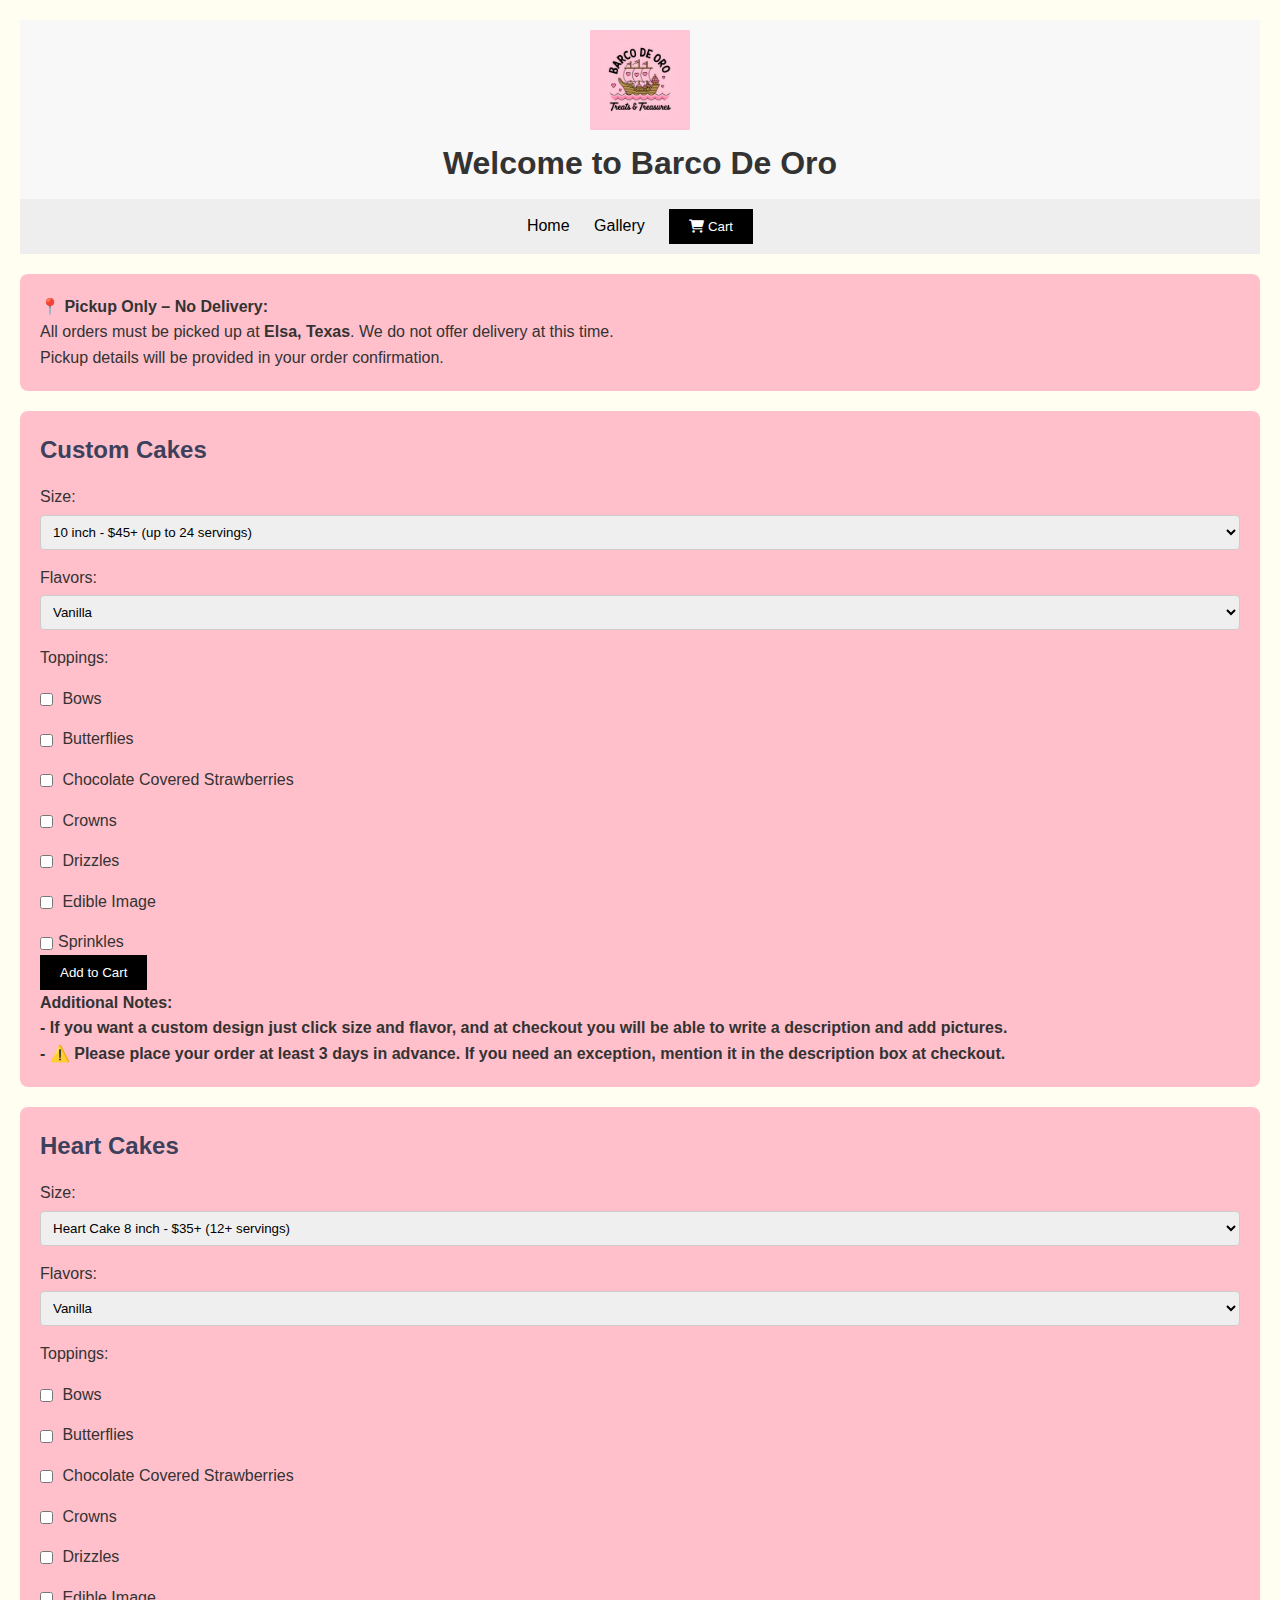
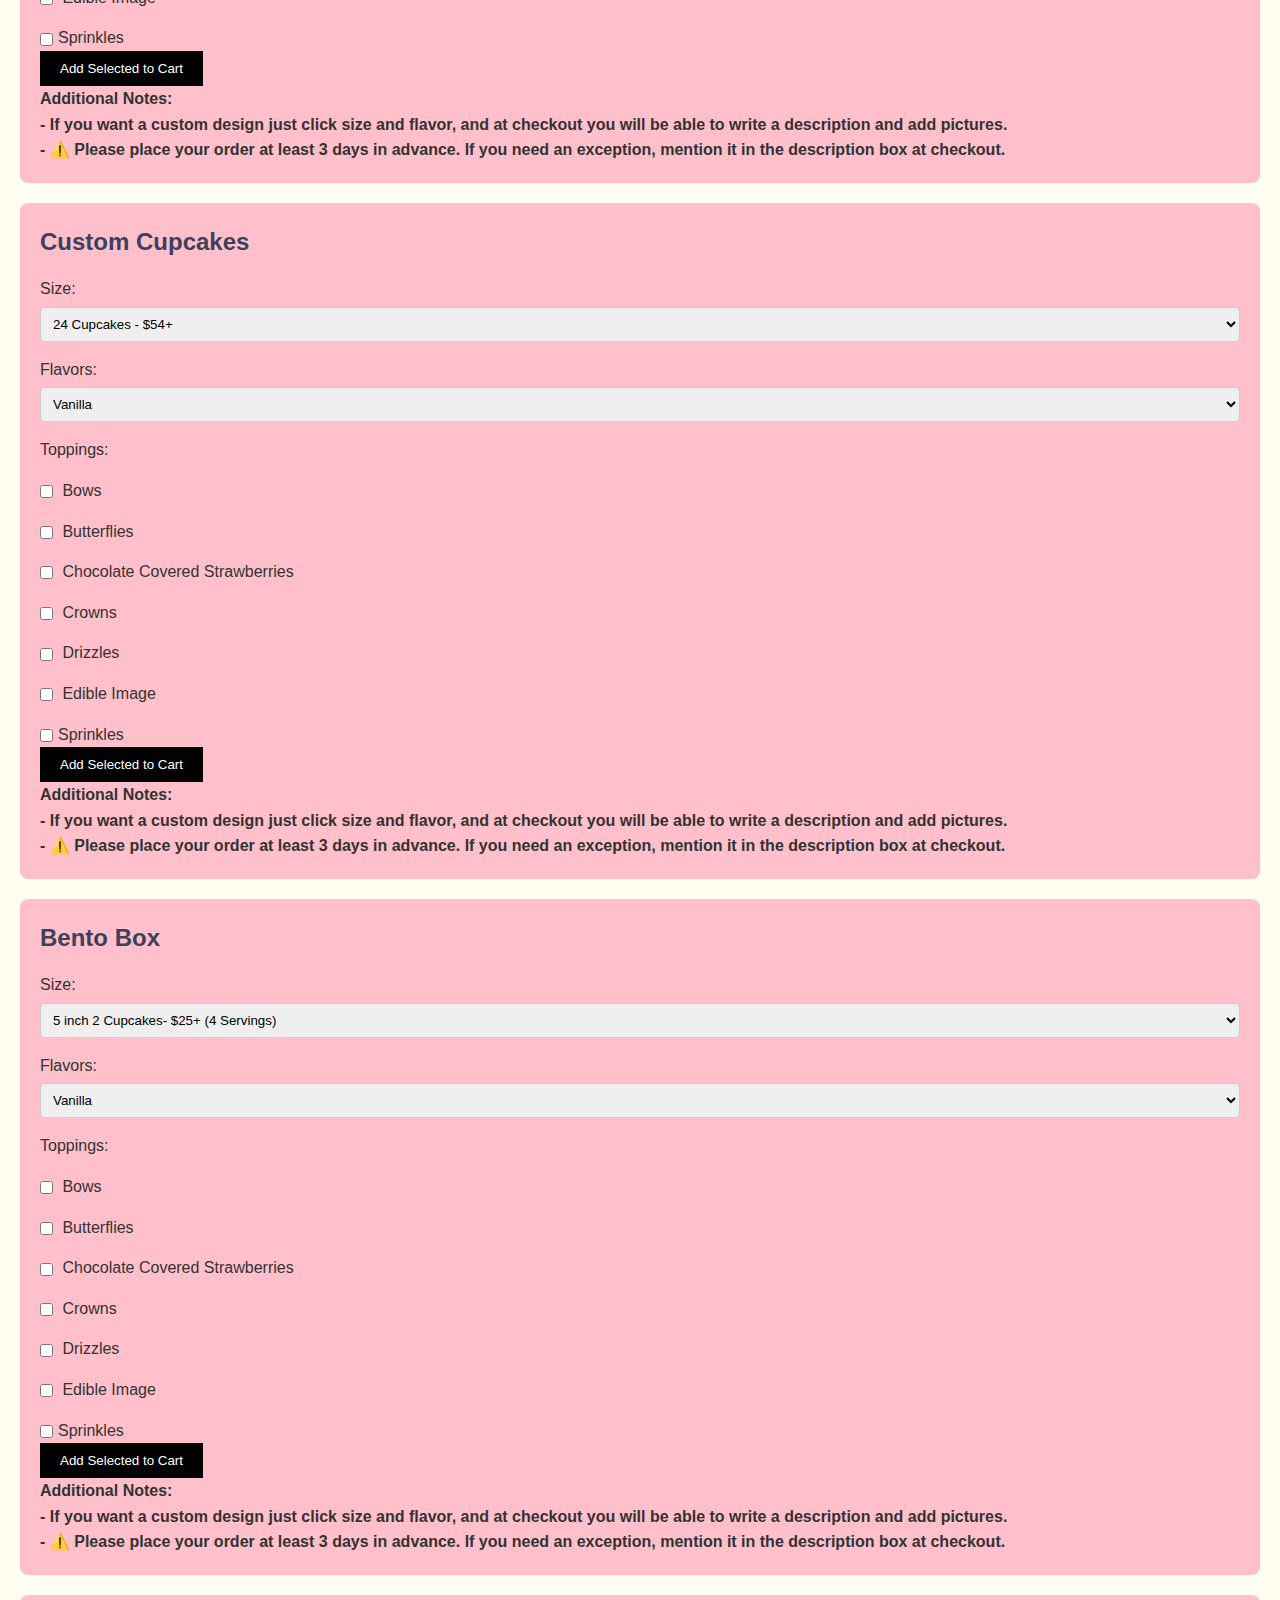
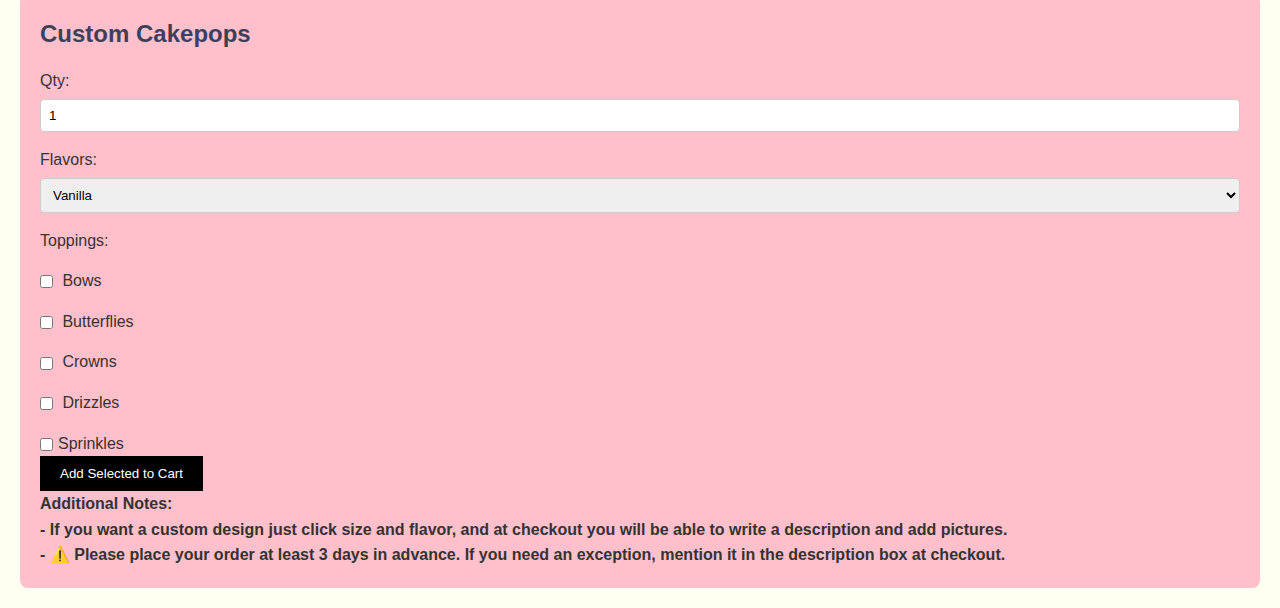
==== index.html @ 14191cd2 "Updated files with latest changes." ====
<!DOCTYPE html>
<html lang="en">
<head>
    <meta charset="UTF-8">
    <meta name="viewport" content="width=device-width, initial-scale=1.0">
    <title>Cafe Menu</title>
    <link rel="stylesheet" href="styles.css">
    <link rel="stylesheet" href="https://cdnjs.cloudflare.com/ajax/libs/font-awesome/6.0.0-beta3/css/all.min.css">
</head>
<body>
    <header>
        <img src="logo.jpg" alt="Barco De Oro" class="logo-image">
        <h1>Welcome to Barco De Oro</h1>
    </header>
    <nav>
        <ul>
            <li><a href="index.html">Home</a></li>
            <li><a href="gallery.html">Gallery</a></li>
            <li> <button id="cartButton" onclick="toggleCartDisplay()">
                <i class="fas fa-shopping-cart"></i> Cart
            </button> </li>
        </ul>
        
    </nav>

    <div id="cart" style="display: none;">
        <h2>Your Cart</h2>
        <ul id="cartItems"></ul>
        <p><span id="totalPrice">0</span></p>
        <button id="checkoutButton" onclick="location.href='checkout.html'">Checkout</button>
    </div>

    <section id="messages">
        <p><strong>📍 Pickup Only – No Delivery:</strong></p>
        <p>All orders must be picked up at <strong>Elsa, Texas</strong>. We do not offer delivery at this time.</p>
        <p>Pickup details will be provided in your order confirmation.</p>   
    </section>
    <section id="cakes" class="name">
        <h2>Custom Cakes</h2>
        <div>
            <label for="cakeSizeCakes">Size:</label>
            <select id="cakeSizeCakes" class="size-select">
                <option value="10 inch" data-price="45">10 inch - $45+ (up to 24 servings)</option>
                <option value="8 inch" data-price="35">8 inch - $35+ (up to 16 servings) </option>
                <option value="6 inch" data-price="25">6 inch - $25+ (up to 8 servings) </option>
                <option value="5 inch" data-price="20">5 inch - $20+ (up to 2 servings)</option>
            </select>
        </div>
        <div>
            <label for="cakeFlavorCakes">Flavors:</label>
            <select id="cakeFlavorCakes" class="flavor-select">
                <option value="Vanilla">Vanilla</option>
                <option value="Strawberry">Strawberry</option>
                <option value="Red Velvet">Red Velvet</option>
                <option value="Confetti">Confetti</option>
                <option value="Chocolate">Chocolate</option>
                <option value="Coconut">Coconut</option>
                <option value="Marble">Marble</option>
                <!-- More flavors -->
            </select>
        </div>
        <div>
            <label for="cakeToppingsCakes">Toppings:</label>
            <div id="cakeToppingsCakes" class="topping-select">
                <label><input type="checkbox" value="Bows"> Bows</label>
                <label><input type="checkbox" value="Butterflies"> Butterflies</label>
                <label><input type="checkbox" value="Chocolate Covered Strawberries"> Chocolate Covered Strawberries</label>
                <label><input type="checkbox" value="Crowns"> Crowns</label>
                <label><input type="checkbox" value="Drizzles"> Drizzles</label>
                <label><input type="checkbox" value="Edible Image"> Edible Image</label>
                <label><input type="checkbox" value="Sprinkles">Sprinkles</label>
                <!-- More toppings -->
            </div>
        </div>
        <button class="add-to-cart" data-section-id="cakes">Add to Cart</button>

        <p> <strong> Additional Notes: </strong></p>
        <p> <strong> - If you want a custom design just click size and flavor, and at checkout you will be able to write a description and add pictures.</strong></p>
        <p><strong>- ⚠️ Please place your order at least 3 days in advance. If you need an exception, mention it in the description box at checkout.</strong></p>



    </section>

    <section id="heartcakes" class="name">
        <h2>Heart Cakes</h2>
        <div>
            <label for="cakeSizeCakes">Size:</label>
            <select id="cakeSizeHeartCakes" class="size-select">
                <option value="Heart Cake 8 inch" data-price="35">Heart Cake 8 inch - $35+ (12+ servings) </option>
                <option value="Heart Cake 5 inch" data-price="20">Heart Cake 5 inch - $20+ (2 servings) </option>
            </select>
        </div>
        <div>
            <label for="cakeFlavorCakes">Flavors:</label>
            <select id="cakeFlavorHeartCakes" class="flavor-select">
                <option value="Vanilla">Vanilla</option>
                <option value="Strawberry">Strawberry</option>
                <option value="Red Velvet">Red Velvet</option>
                <option value="Confetti">Confetti</option>
                <option value="Chocolate">Chocolate</option>
                <option value="Coconut">Coconut</option>
                <option value="Marble">Marble</option>
                <!-- More flavors -->
            </select>
        </div>
        <div>
            <label for="cakeToppingsCakes">Toppings:</label>
            <div id="cakeToppingsHeartCakes" class="topping-select">
                <label><input type="checkbox" value="Bows"> Bows</label>
                <label><input type="checkbox" value="Butterflies"> Butterflies</label>
                <label><input type="checkbox" value="Chocolate Covered Strawberries"> Chocolate Covered Strawberries</label>
                <label><input type="checkbox" value="Crowns"> Crowns</label>
                <label><input type="checkbox" value="Drizzles"> Drizzles</label>
                <label><input type="checkbox" value="Edible Image"> Edible Image</label>
                <label><input type="checkbox" value="Sprinkles">Sprinkles</label>
                <!-- More toppings -->
            </div>
        </div>
        <button onclick="addToCartFromSection('heartcakes')">Add Selected to Cart</button>

        <p> <strong> Additional Notes: </strong></p>
        <p> <strong> - If you want a custom design just click size and flavor, and at checkout you will be able to write a description and add pictures.</strong></p>
        <p><strong>- ⚠️ Please place your order at least 3 days in advance. If you need an exception, mention it in the description box at checkout.</strong></p>

    </section>

    <section id="cupcakes" class="name">
        <h2>Custom Cupcakes</h2>
        <div>
            <label for="cakeSizeCakes">Size:</label>
            <select id="cakeSizeCupakes" class="size-select">
                <option value="24 Cupcakes" data-price="54">24 Cupcakes - $54+</option>
                <option value="12 Cupcakes" data-price="28">12 Cupcakes - $28+</option>
                <option value="6 Cupcakes" data-price="15">6 Cupcakes - $15+</option>
            </select>
        </div>
        <div>
            <label for="cakeFlavorCakes">Flavors:</label>
            <select id="cakeFlavorCupcakes" class="flavor-select">
                <option value="Vanilla">Vanilla</option>
                <option value="Strawberry">Strawberry</option>
                <option value="Red Velvet">Red Velvet</option>
                <option value="Confetti">Confetti</option>
                <option value="Chocolate">Chocolate</option>
                <option value="Coconut">Coconut</option>
                <option value="Marble">Marble</option>
                <!-- More flavors -->
            </select>
        </div>
        <div>
            <label for="cakeToppingsCakes">Toppings:</label>
            <div id="cakeToppingsCupcakes" class="topping-select">
                <label><input type="checkbox" value="Bows"> Bows</label>
                <label><input type="checkbox" value="Butterflies"> Butterflies</label>
                <label><input type="checkbox" value="Chocolate Covered Strawberries"> Chocolate Covered Strawberries</label>
                <label><input type="checkbox" value="Crowns"> Crowns</label>
                <label><input type="checkbox" value="Drizzles"> Drizzles</label>
                <label><input type="checkbox" value="Edible Image"> Edible Image</label>
                <label><input type="checkbox" value="Sprinkles">Sprinkles</label>
                <!-- More toppings -->
            </div>
        </div>
        <button onclick="addToCartFromSection('cupcakes')">Add Selected to Cart</button>

        <p> <strong> Additional Notes: </strong></p>
        <p> <strong> - If you want a custom design just click size and flavor, and at checkout you will be able to write a description and add pictures.</strong></p>
        <p><strong>- ⚠️ Please place your order at least 3 days in advance. If you need an exception, mention it in the description box at checkout.</strong></p>
    </section>

    <section id="bentobox" class="name">
        <h2>Bento Box</h2>
        <div>
            <label for="cakeSizeCakes">Size:</label>
            <select id="cakeSizeBentoBox" class="size-select">
                <option value="5 inch 2 Cupcakes" data-price="25">5 inch 2 Cupcakes- $25+ (4 Servings)</option>
            </select>
        </div>
        <div>
            <label for="cakeFlavorCakes">Flavors:</label>
            <select id="cakeFlavorBentoBox" class="flavor-select">
                <option value="Vanilla">Vanilla</option>
                <option value="Strawberry">Strawberry</option>
                <option value="Red Velvet">Red Velvet</option>
                <option value="Confetti">Confetti</option>
                <option value="Chocolate">Chocolate</option>
                <option value="Coconut">Coconut</option>
                <option value="Marble">Marble</option>
                <!-- More flavors -->
            </select>
        </div>
        <div>
            <label for="cakeToppingsCakes">Toppings:</label>
            <div id="cakeToppingsBentoBox" class="topping-select">
                <label><input type="checkbox" value="Bows"> Bows</label>
                <label><input type="checkbox" value="Butterflies"> Butterflies</label>
                <label><input type="checkbox" value="Chocolate Covered Strawberries"> Chocolate Covered Strawberries</label>
                <label><input type="checkbox" value="Crowns"> Crowns</label>
                <label><input type="checkbox" value="Drizzles"> Drizzles</label>
                <label><input type="checkbox" value="Edible Image"> Edible Image</label>
                <label><input type="checkbox" value="Sprinkles">Sprinkles</label>
                <!-- More toppings -->
            </div>
        </div>
        <button onclick="addToCartFromSection('bentobox')">Add Selected to Cart</button>

        <p> <strong> Additional Notes: </strong></p>
        <p> <strong> - If you want a custom design just click size and flavor, and at checkout you will be able to write a description and add pictures.</strong></p>
        <p><strong>- ⚠️ Please place your order at least 3 days in advance. If you need an exception, mention it in the description box at checkout.</strong></p>
    </section>

    <section id="cakepops" class="name">
        <h2>Custom Cakepops</h2>
        <div>
            <label for="cakepop-quantity">Qty:</label>
            <input type="number" id="cakepop-quantity" min="1" value="1">
            </select>
        </div>
        <div>
            <label for="cakeFlavorCakes">Flavors:</label>
            <select id="cakeFlavorCakepops" class="flavor-select">
                <option value="Vanilla">Vanilla</option>
                <option value="Strawberry">Strawberry</option>
                <option value="Red Velvet">Red Velvet</option>
                <option value="Confetti">Confetti</option>
                <option value="Chocolate">Chocolate</option>
                <option value="Coconut">Coconut</option>
                <option value="Marble">Marble</option>
                <!-- More flavors -->
            </select>
        </div>
        <div>
            <label for="cakeToppingsCakes">Toppings:</label>
            <div id="cakeToppingsCakepops" class="topping-select">
                <label><input type="checkbox" value="Bows"> Bows</label>
                <label><input type="checkbox" value="Butterflies"> Butterflies</label>
                <label><input type="checkbox" value="Crowns"> Crowns</label>
                <label><input type="checkbox" value="Drizzles"> Drizzles</label>
                <label><input type="checkbox" value="Sprinkles">Sprinkles</label>
                <!-- More toppings -->
            </div>
        </div>
        <button onclick="addToCartFromSection('cakepops')">Add Selected to Cart</button>

        <p> <strong> Additional Notes: </strong></p>
        <p> <strong> - If you want a custom design just click size and flavor, and at checkout you will be able to write a description and add pictures.</strong></p>
        <p><strong>- ⚠️ Please place your order at least 3 days in advance. If you need an exception, mention it in the description box at checkout.</strong></p>
    </section>

    <!-- Repeat the section structure for other categories like Cupcakes, Chocolates, etc. -->
    <!-- Ensure IDs are unique for each select and input group -->


    
    <script src="actions.js"></script>
</body>
</html>
---- styles.css ----
/* Basic reset to remove padding, margin, and set box-sizing */
* {
    margin: 0;
    padding: 0;
    box-sizing: border-box;
    font-family: 'Arial', sans-serif; /* Ensures the font is consistent */
}

.logo-image {
    height: 100px;
}

body {
    background-color: #fffef0; /* A light cream background */
    color: #333; /* Dark grey text for readability */
    line-height: 1.6;
    padding: 20px;
}

header, footer {
    background-color: #f8f8f8; /* Light grey background for header and footer */
    padding: 10px 20px;
    text-align: center;
}

nav ul {
    list-style-type: none;
    background-color: #eee; /* Slightly darker grey for navigation */
    padding: 10px 0;
    text-align: center;
}

nav ul li {
    display: inline; /* Display nav items in a row */
    margin: 0 10px;
}

nav a {
    text-decoration: none;
    color: black;
}

button {
    background-color: black; /* A deep teal background */
    color: #ffffff;
    border: none;
    padding: 10px 20px;
    cursor: pointer;
}

button:hover {
    background-color: #0a9396; /* A lighter teal for hover effect */
}

/* Styling for sections */
section {
    margin-top: 20px;
    padding: 20px;
    background-color: pink; /* A pale gold background for sections */
    border-radius: 8px; /* Rounded corners for sections */
}

h2 {
    color: #3d405b; /* Dark blue for headings */
}

/* Dropdown and Checkbox */
select, input[type="number"] {
    width: 100%; /* Full width for select boxes and number inputs */
    padding: 8px;
    margin-top: 5px; /* Space above the form element */
    border-radius: 4px;
    border: 1px solid #ccc; /* Light grey border */
}

label {
    display: block; /* Each label on a new line */
    margin-top: 15px; /* Spacing above each label */
}

input[type="checkbox"] {
    margin-right: 5px; /* Space between checkbox and its label */
}

/* Styling checkboxes to appear next to their labels */
label > input[type="checkbox"] {
    vertical-align: middle;
}

/* Cart */
#cart {
    position: fixed;      /* Fixed positioning to stay in place on the screen */
    top: 0;               /* Align to the top */
    right: 0;             /* Align to the right */
    width: 300px;         /* Set a fixed width */
    height: 100vh;        /* Full viewport height */
    background-color: white;
    border-left: 1px solid #ccc;  /* A light border on the left */
    box-shadow: -2px 0 5px rgba(0,0,0,0.1);  /* Shadow to the left */
    z-index: 1000;        /* Ensure it's on top of other content */
    display: none;        /* Initially hidden */
    overflow-y: auto;     /* Enable scrolling */
    padding: 20px;
}

button.delete-button {
    background: none;
    border: none;
    color: red; /* Makes the icon red */
    cursor: pointer; /* Changes the cursor to a pointer to indicate it's clickable */
}

button.delete-button:hover {
    color: darkred; /* Darkens the icon on hover for better user interaction feedback */
}

/* ✅ Ensure Upload Form is Visible Initially */
#uploadForm {
    display: block; /* Ensures form is visible */
    margin-top: 20px;
    padding: 10px;
    background-color: #f9f9f9;
    border-radius: 5px;
    box-shadow: 0px 4px 8px rgba(0, 0, 0, 0.1);
}

/* ✅ Hide Upload Form After Order is Placed */
#uploadForm.hidden {
    display: none !important; /* This class will be added via JavaScript */
}


/* ✅ Style the Description Box */
textarea {
    width: 100%;
    max-width: 500px;
    height: 80px;
    padding: 10px;
    border-radius: 5px;
    border: 1px solid #ccc;
    font-size: 16px;
    resize: none; /* Prevent resizing */
}

textarea:focus {
    border-color: #555;
    outline: none;
}

/* Responsive Design */
@media (max-width: 768px) {
    nav ul li {
        display: block; /* Stack the navigation items on smaller screens */
        margin-top: 10px;
    }

    button, select, input[type="number"] {
        width: 100%; /* Full width for better mobile usability */
    }
}
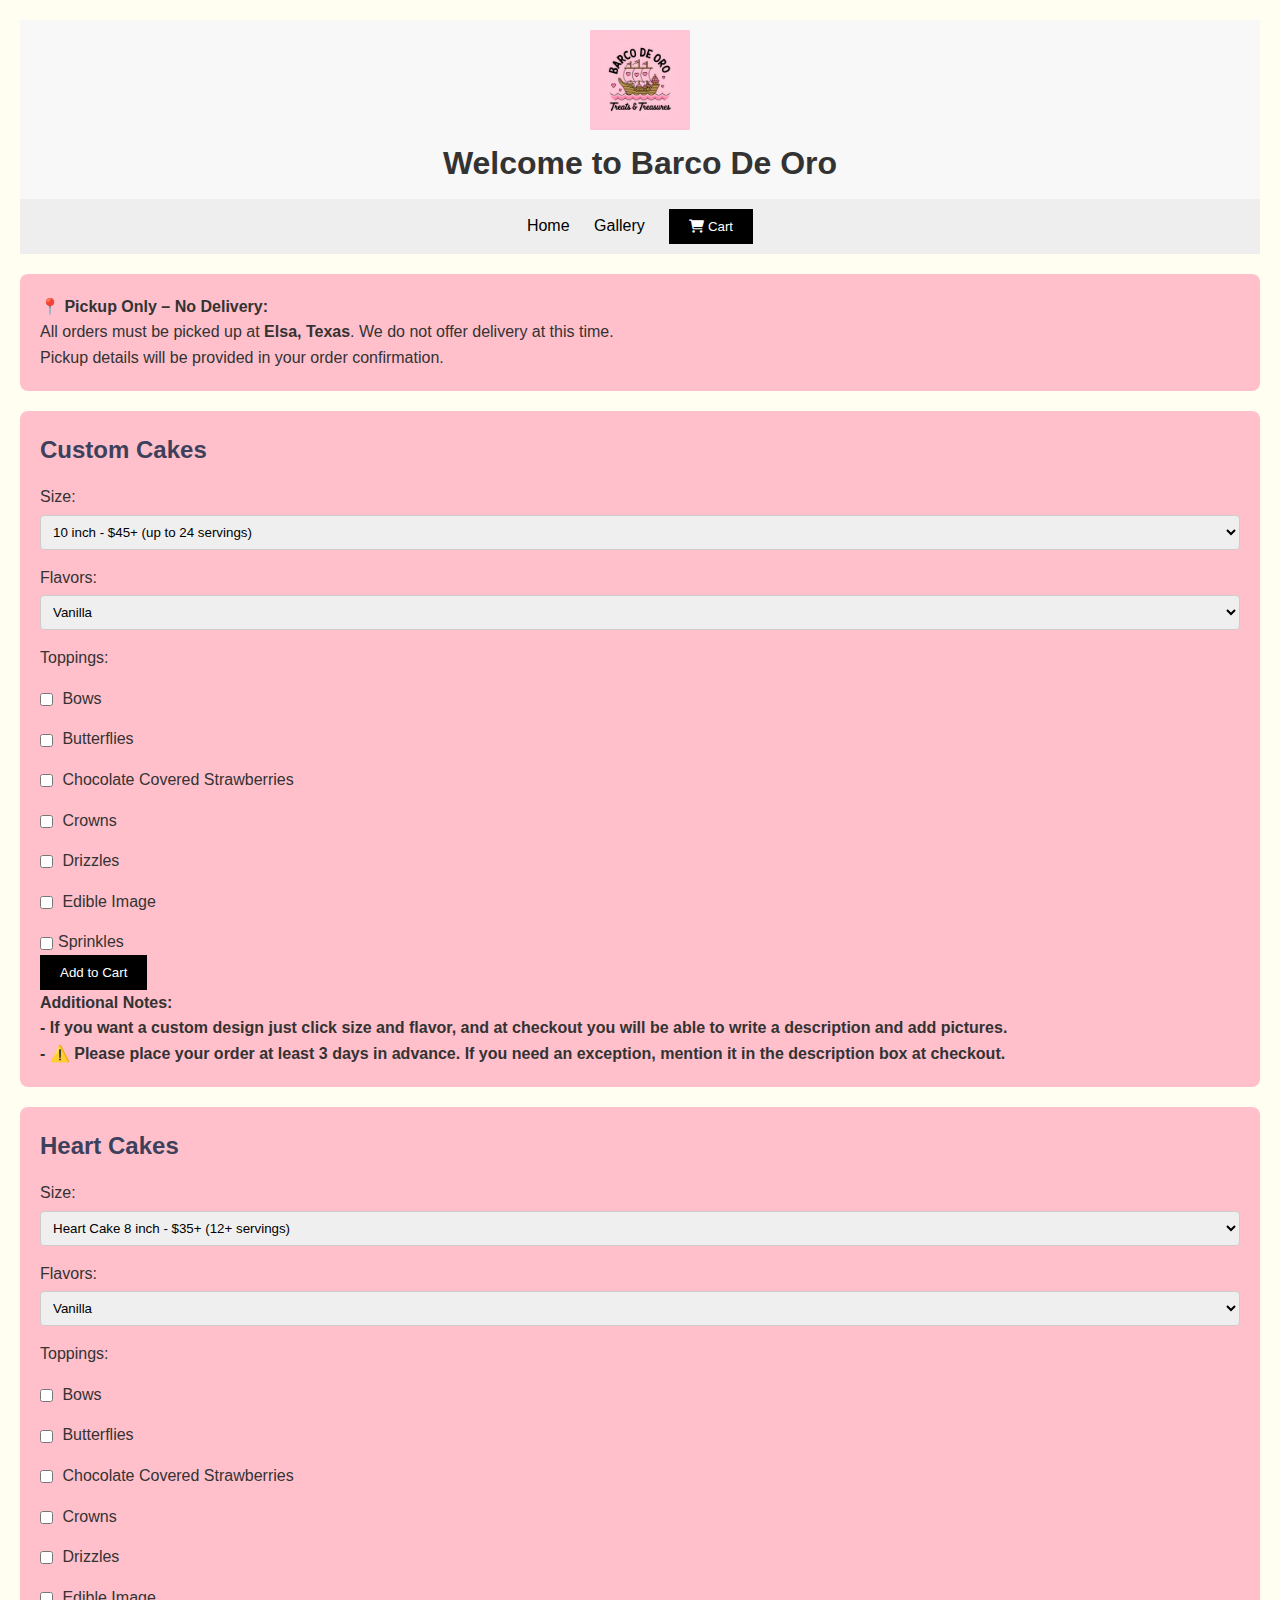
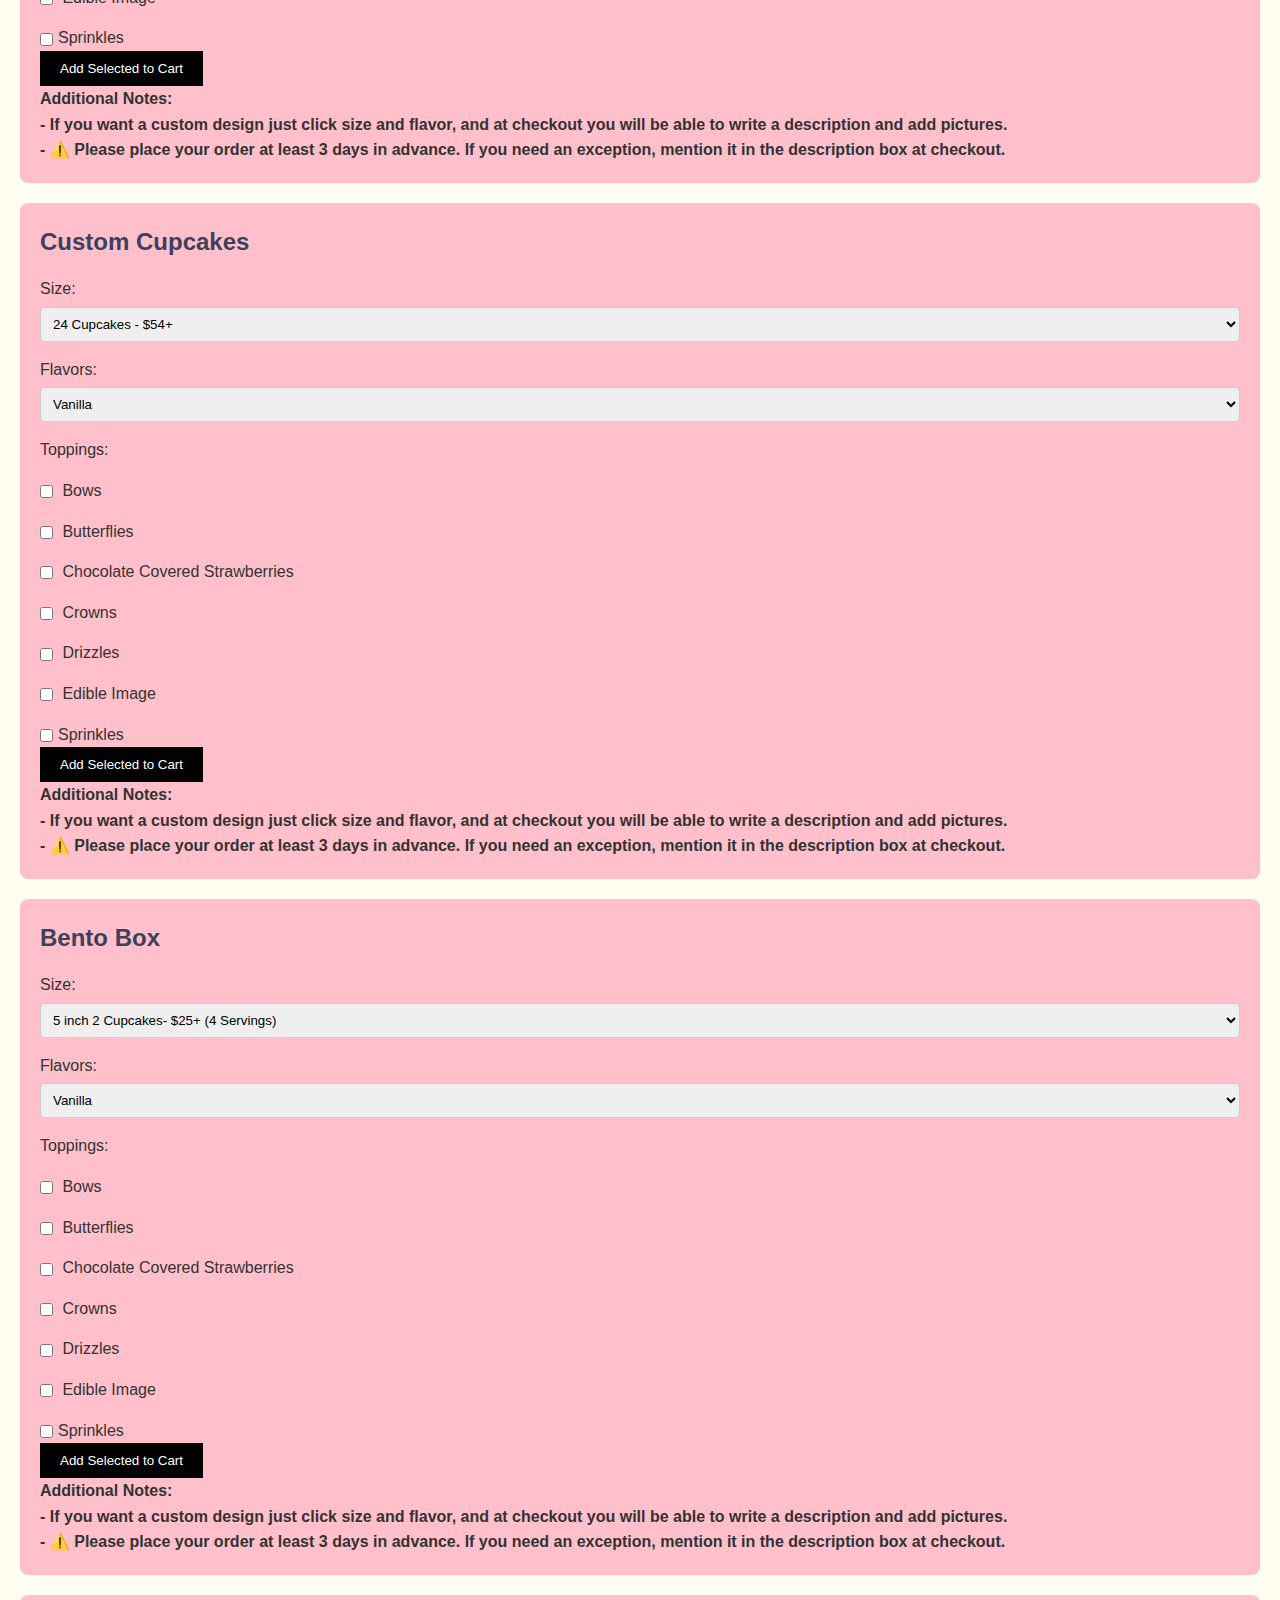
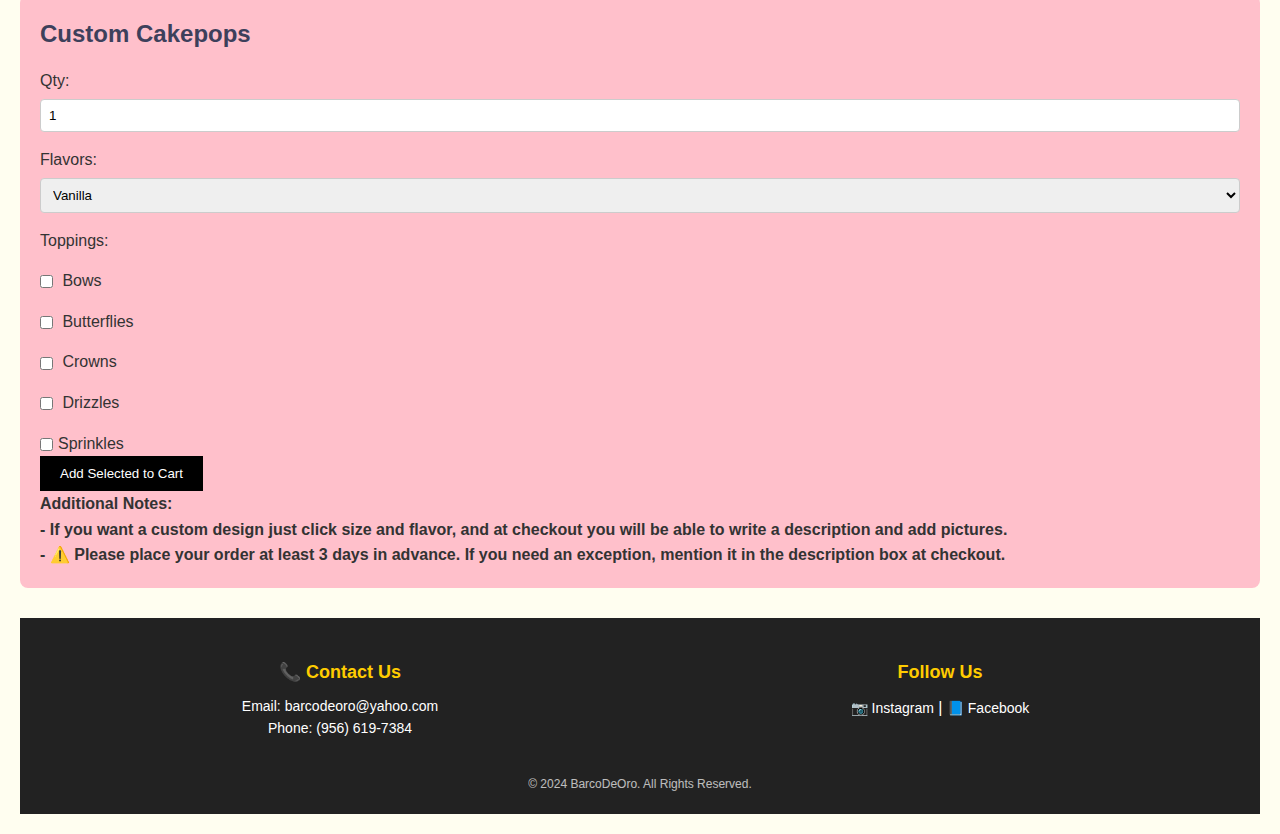
==== commit 8e486d46: "Updated files with latest changes." ====
--- a/index.html
+++ b/index.html
@@ -250,6 +250,22 @@
     <!-- Repeat the section structure for other categories like Cupcakes, Chocolates, etc. -->
     <!-- Ensure IDs are unique for each select and input group -->
 
+    <footer>
+        <div class="footer-container">
+            <div class="footer-section">
+                <h3>📞 Contact Us</h3>
+                <p>Email: <a href="barcodeoro@yahoo.com">barcodeoro@yahoo.com</a></p>
+                <p>Phone: <a href="tel:+1234567890">(956) 619-7384</a></p>
+            </div>
+            <div class="footer-section">
+                <h3>Follow Us</h3>
+                <a href="https://www.instagram.com/yourbusiness" target="_blank">📷 Instagram</a> |
+                <a href="https://www.facebook.com/yourbusiness" target="_blank">📘 Facebook</a>
+            </div>
+        </div>
+        <p class="footer-bottom">© 2024 BarcoDeOro. All Rights Reserved.</p>
+    </footer>
+    
 
     
     <script src="actions.js"></script>
--- a/styles.css
+++ b/styles.css
@@ -1,3 +1,14 @@
+/* Responsive Design */
+@media (max-width: 768px) {
+    nav ul li {
+        display: block; /* Stack the navigation items on smaller screens */
+        margin-top: 10px;
+    }
+
+    button, select, input[type="number"] {
+        width: 100%; /* Full width for better mobile usability */
+    }
+}
 /* Basic reset to remove padding, margin, and set box-sizing */
 * {
     margin: 0;
@@ -147,16 +158,50 @@
     outline: none;
 }
 
-/* Responsive Design */
-@media (max-width: 768px) {
-    nav ul li {
-        display: block; /* Stack the navigation items on smaller screens */
-        margin-top: 10px;
-    }
-
-    button, select, input[type="number"] {
-        width: 100%; /* Full width for better mobile usability */
-    }
-}
-
-
+/* Footer */
+/* Footer Styling */
+footer {
+    background-color: #222;
+    color: white;
+    text-align: center;
+    padding: 20px 10px;
+    margin-top: 30px;
+}
+
+.footer-container {
+    display: flex;
+    flex-wrap: wrap;
+    justify-content: space-around;
+    padding: 10px;
+}
+
+.footer-section {
+    margin: 10px;
+    min-width: 200px;
+}
+
+.footer-section h3 {
+    margin-bottom: 8px;
+    font-size: 18px;
+    color: #ffcc00; /* Highlight color */
+}
+
+.footer-section p,
+.footer-section a {
+    font-size: 14px;
+    color: white;
+    text-decoration: none;
+}
+
+.footer-section a:hover {
+    text-decoration: underline;
+}
+
+.footer-bottom {
+    margin-top: 15px;
+    font-size: 12px;
+    opacity: 0.7;
+}
+
+
+
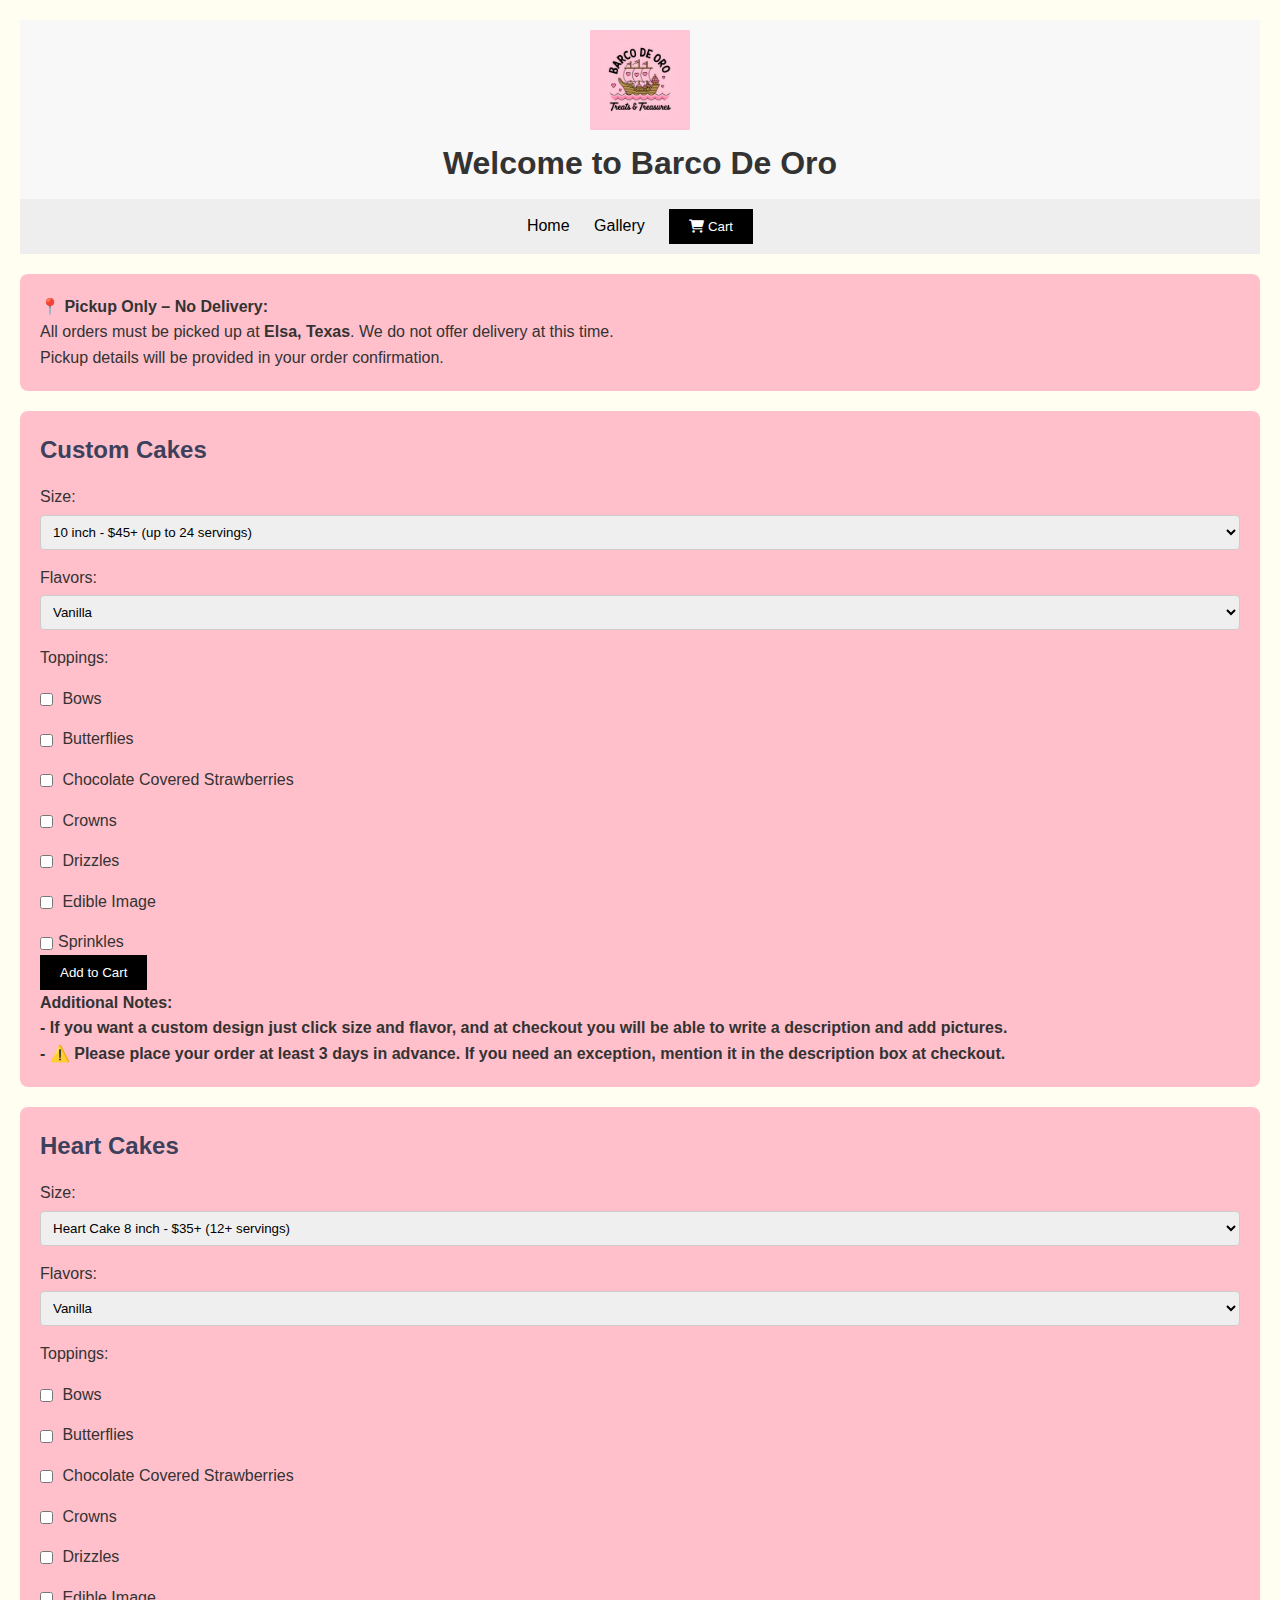
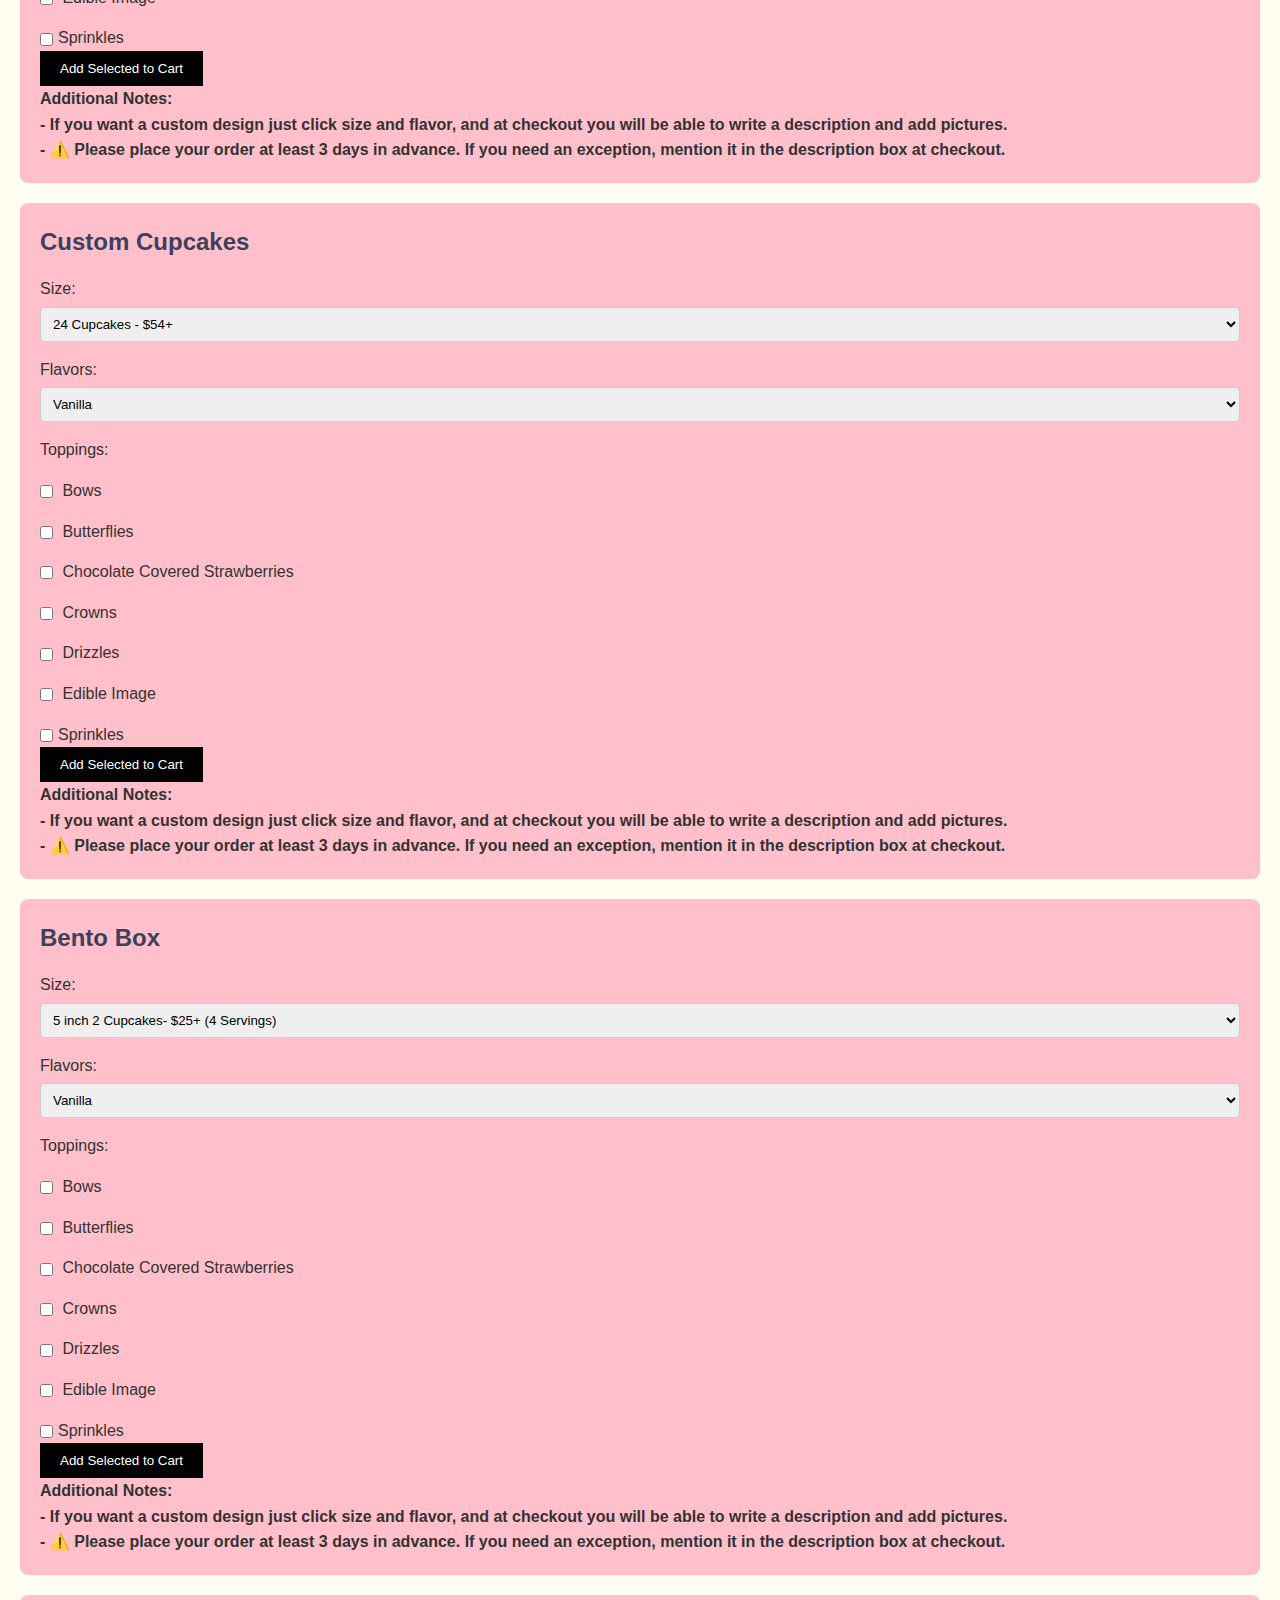
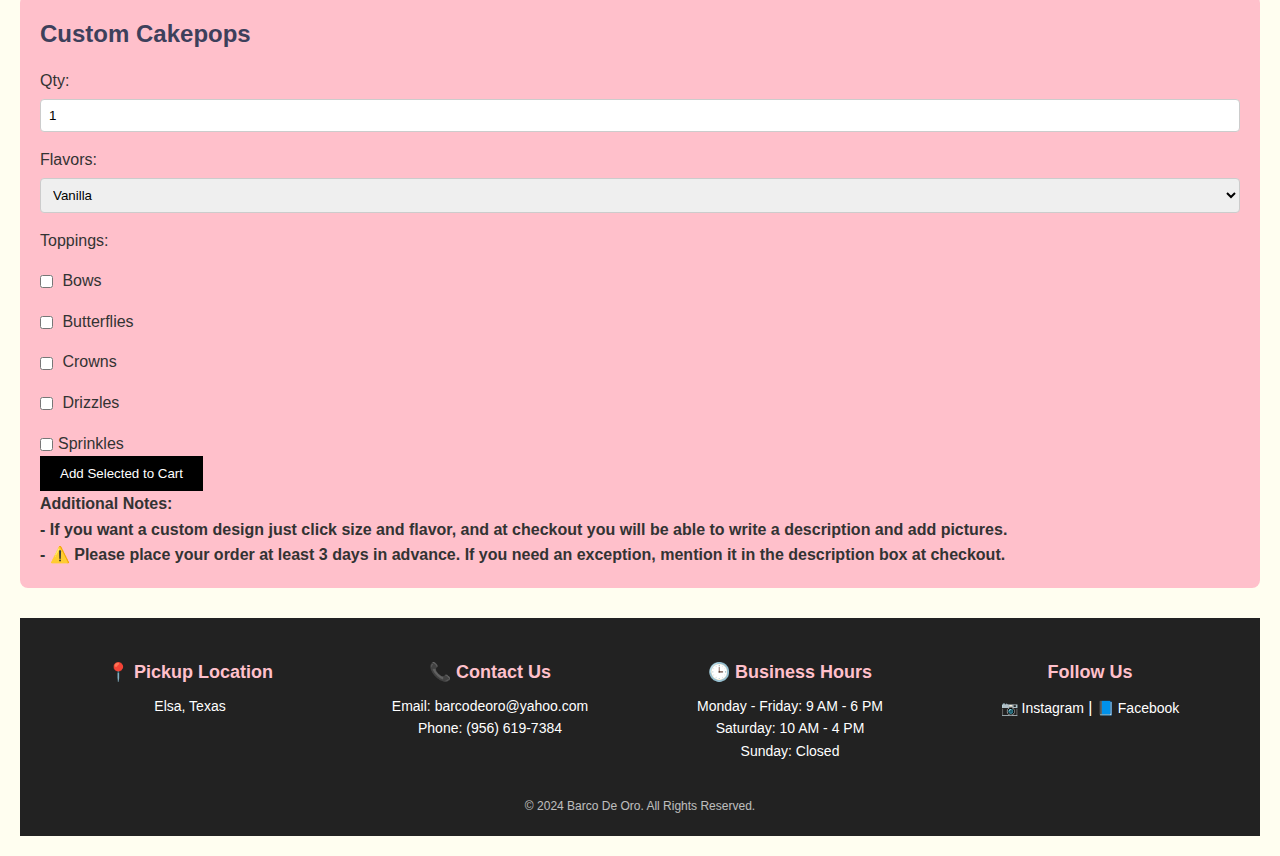
==== commit 7c76970b: "Updated files with latest changes." ====
--- a/index.html
+++ b/index.html
@@ -253,9 +253,19 @@
     <footer>
         <div class="footer-container">
             <div class="footer-section">
+                <h3>📍 Pickup Location</h3>
+                <p>Elsa, Texas</p>
+            </div>
+            <div class="footer-section">
                 <h3>📞 Contact Us</h3>
-                <p>Email: <a href="barcodeoro@yahoo.com">barcodeoro@yahoo.com</a></p>
-                <p>Phone: <a href="tel:+1234567890">(956) 619-7384</a></p>
+                <p>Email: <a href="mailto:barcodeoro@yahoo.com">barcodeoro@yahoo.com</a></p>
+                <p>Phone: <a href="tel:+19566197384">(956) 619-7384</a></p>
+            </div>
+            <div class="footer-section">
+                <h3>🕒 Business Hours</h3>
+                <p>Monday - Friday: 9 AM - 6 PM</p>
+                <p>Saturday: 10 AM - 4 PM</p>
+                <p>Sunday: Closed</p>
             </div>
             <div class="footer-section">
                 <h3>Follow Us</h3>
@@ -263,8 +273,9 @@
                 <a href="https://www.facebook.com/yourbusiness" target="_blank">📘 Facebook</a>
             </div>
         </div>
-        <p class="footer-bottom">© 2024 BarcoDeOro. All Rights Reserved.</p>
+        <p class="footer-bottom">© 2024 Barco De Oro. All Rights Reserved.</p>
     </footer>
+    
     
 
     
--- a/styles.css
+++ b/styles.css
@@ -158,7 +158,6 @@
     outline: none;
 }
 
-/* Footer */
 /* Footer Styling */
 footer {
     background-color: #222;
@@ -183,7 +182,7 @@
 .footer-section h3 {
     margin-bottom: 8px;
     font-size: 18px;
-    color: #ffcc00; /* Highlight color */
+    color: pink; /* Highlight color */
 }
 
 .footer-section p,
@@ -202,6 +201,3 @@
     font-size: 12px;
     opacity: 0.7;
 }
-
-
-
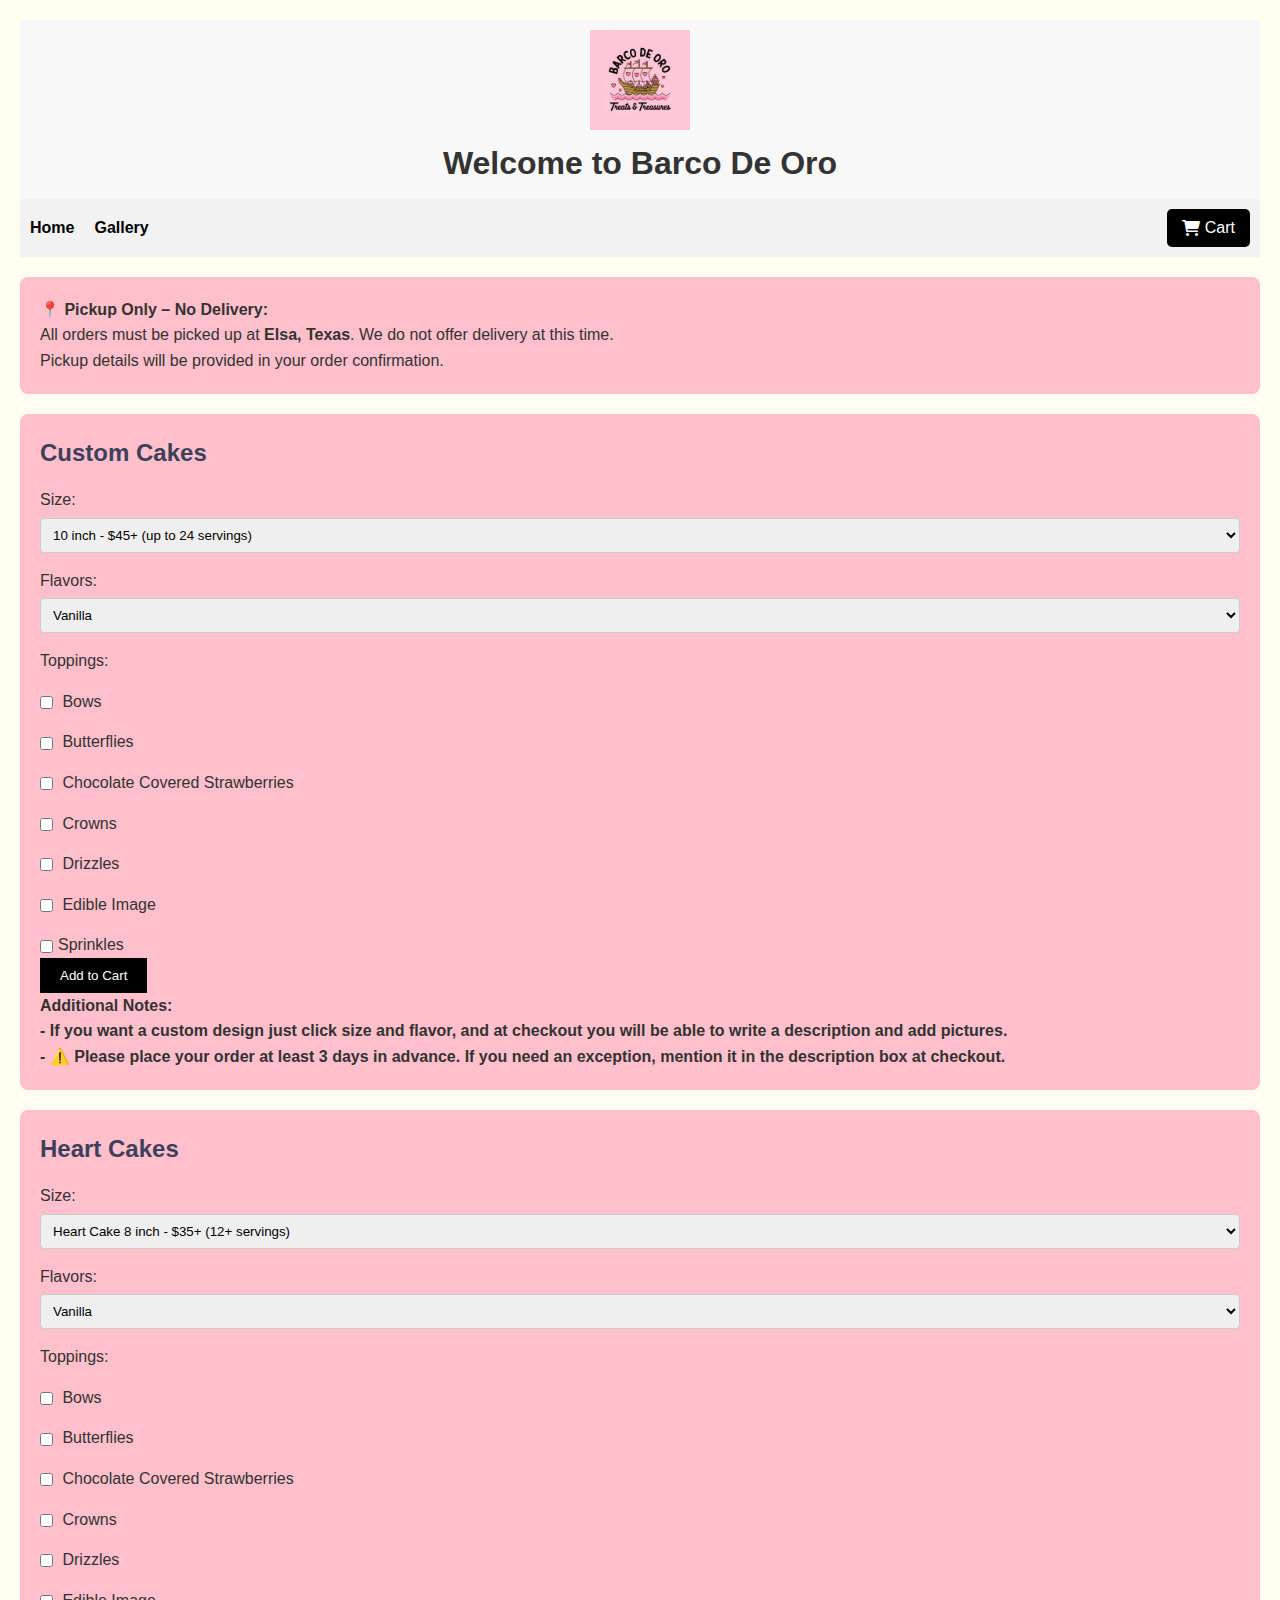
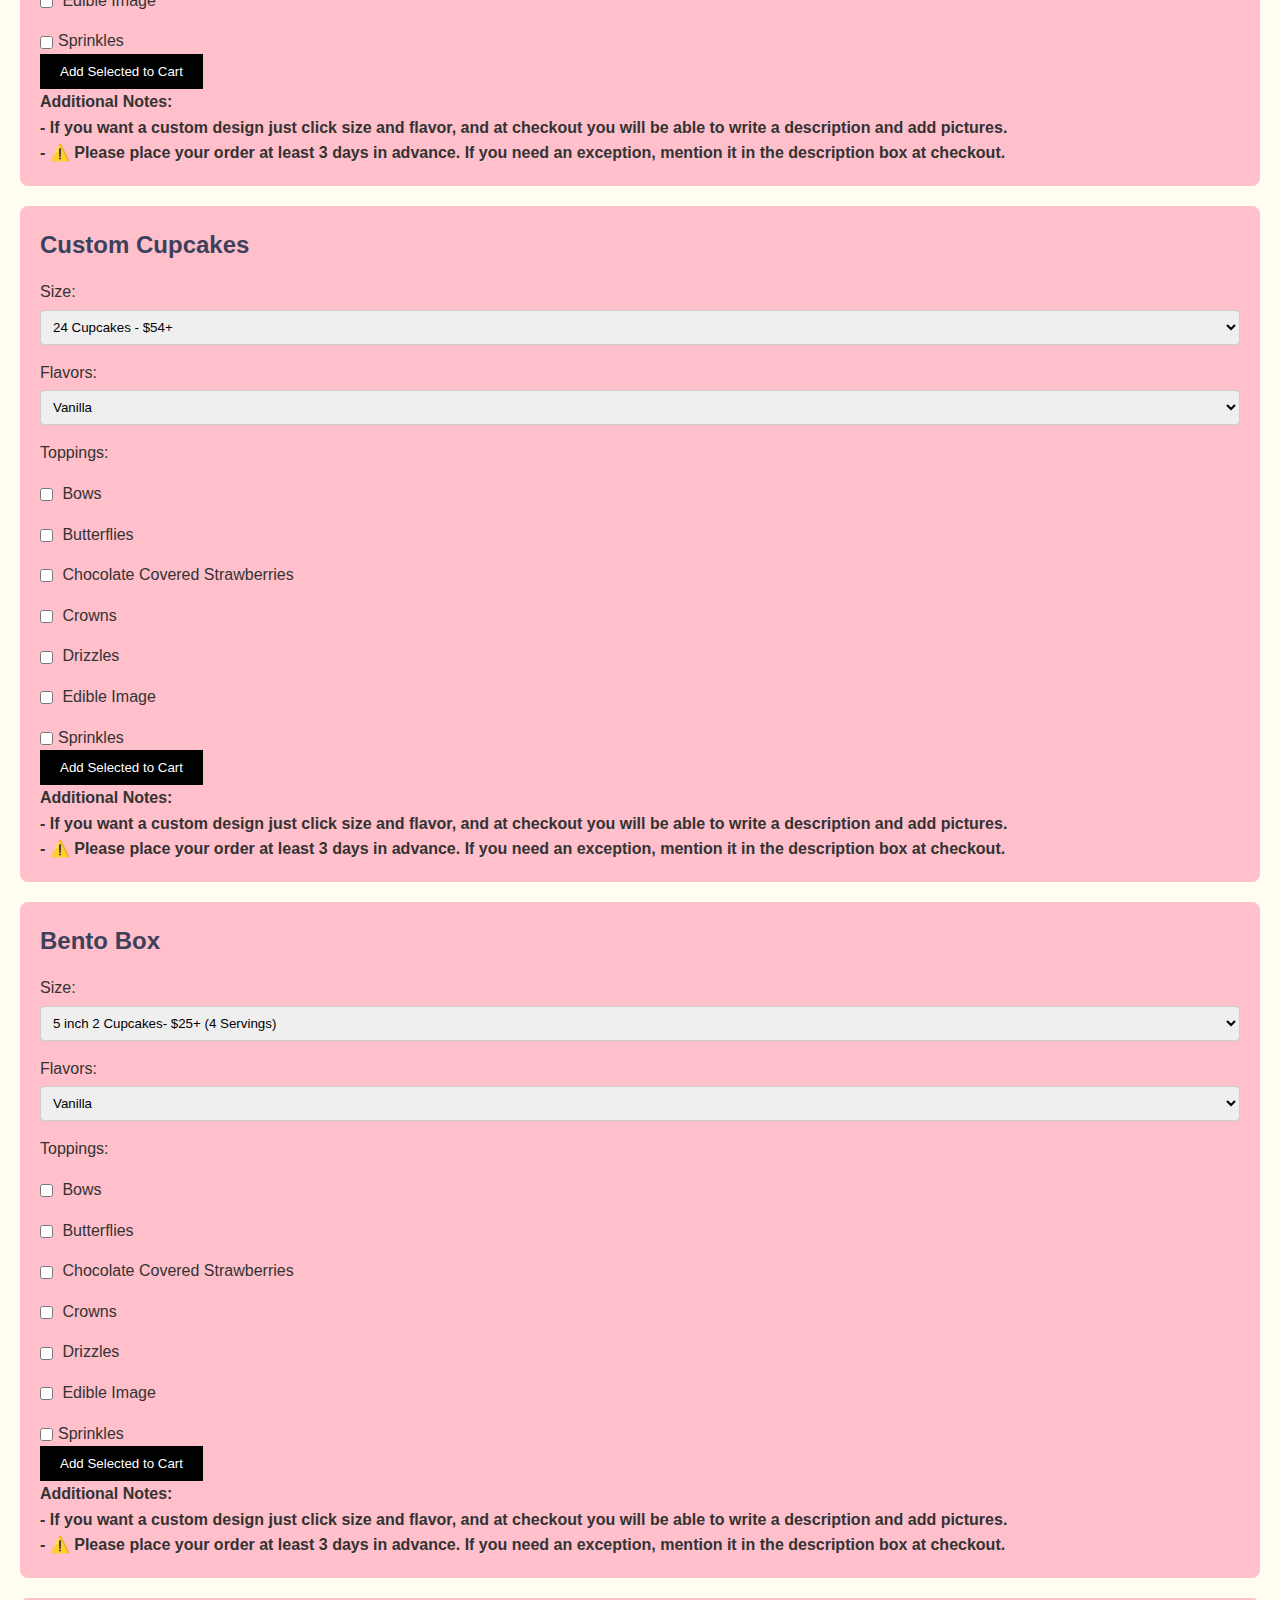
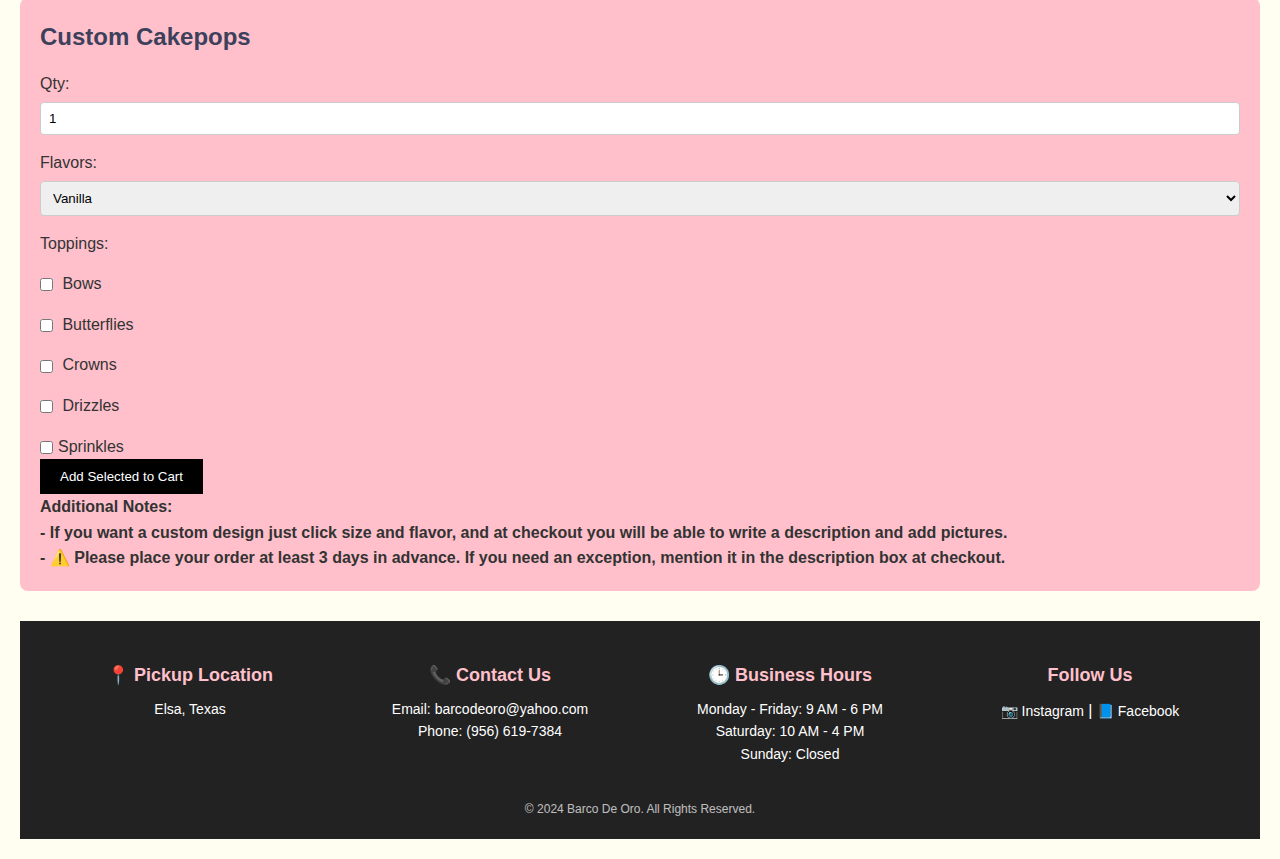
==== commit da4aeeda: "Updated files with latest changes." ====
--- a/index.html
+++ b/index.html
@@ -12,16 +12,16 @@
         <img src="logo.jpg" alt="Barco De Oro" class="logo-image">
         <h1>Welcome to Barco De Oro</h1>
     </header>
-    <nav>
-        <ul>
+    <nav class="navbar">
+        <ul class="nav-links">
             <li><a href="index.html">Home</a></li>
             <li><a href="gallery.html">Gallery</a></li>
-            <li> <button id="cartButton" onclick="toggleCartDisplay()">
-                <i class="fas fa-shopping-cart"></i> Cart
-            </button> </li>
         </ul>
-        
+        <button id="cartButton" onclick="toggleCartDisplay()">
+            <i class="fas fa-shopping-cart"></i> Cart
+        </button>
     </nav>
+    
 
     <div id="cart" style="display: none;">
         <h2>Your Cart</h2>
--- a/styles.css
+++ b/styles.css
@@ -34,22 +34,35 @@
     text-align: center;
 }
 
-nav ul {
+/* Navbar */
+.navbar {
+    display: flex;
+    justify-content: space-between; /* Distributes items evenly */
+    align-items: center;
+    background-color: #f2f2f2;
+    padding: 10px;
+    width: 100%;
+}
+
+.navbar ul {
     list-style-type: none;
-    background-color: #eee; /* Slightly darker grey for navigation */
-    padding: 10px 0;
-    text-align: center;
-}
-
-nav ul li {
-    display: inline; /* Display nav items in a row */
-    margin: 0 10px;
-}
-
-nav a {
+    display: flex;
+    gap: 20px;
+    margin: 0;
+    padding: 0;
+}
+
+.navbar li {
+    display: inline;
+}
+
+.navbar a {
     text-decoration: none;
     color: black;
-}
+    font-size: 16px;
+    font-weight: bold;
+}
+
 
 button {
     background-color: black; /* A deep teal background */
@@ -100,18 +113,39 @@
 
 /* Cart */
 #cart {
-    position: fixed;      /* Fixed positioning to stay in place on the screen */
-    top: 0;               /* Align to the top */
-    right: 0;             /* Align to the right */
-    width: 300px;         /* Set a fixed width */
-    height: 100vh;        /* Full viewport height */
-    background-color: white;
-    border-left: 1px solid #ccc;  /* A light border on the left */
-    box-shadow: -2px 0 5px rgba(0,0,0,0.1);  /* Shadow to the left */
-    z-index: 1000;        /* Ensure it's on top of other content */
-    display: none;        /* Initially hidden */
-    overflow-y: auto;     /* Enable scrolling */
-    padding: 20px;
+    display: none; /* ✅ Hide cart initially */
+    position: absolute;
+    right: 20px;
+    top: 50px;
+    background: white;
+    padding: 15px;
+    border-radius: 5px;
+    box-shadow: 0 0 10px rgba(0, 0, 0, 0.2);
+    z-index: 1000;
+}
+
+
+#cartButton {
+    display: flex;
+    align-items: center;
+    justify-content: center;
+    padding: 10px 15px;
+    background-color: black;
+    color: white;
+    border: none;
+    border-radius: 5px;
+    font-size: 16px;
+    cursor: pointer;
+    transition: background-color 0.3s;
+    margin-left: auto; /* Push cart button to the right */
+}
+
+#cartButton i {
+    margin-right: 5px;
+}
+
+#cartButton:hover {
+    background-color: #444;
 }
 
 button.delete-button {
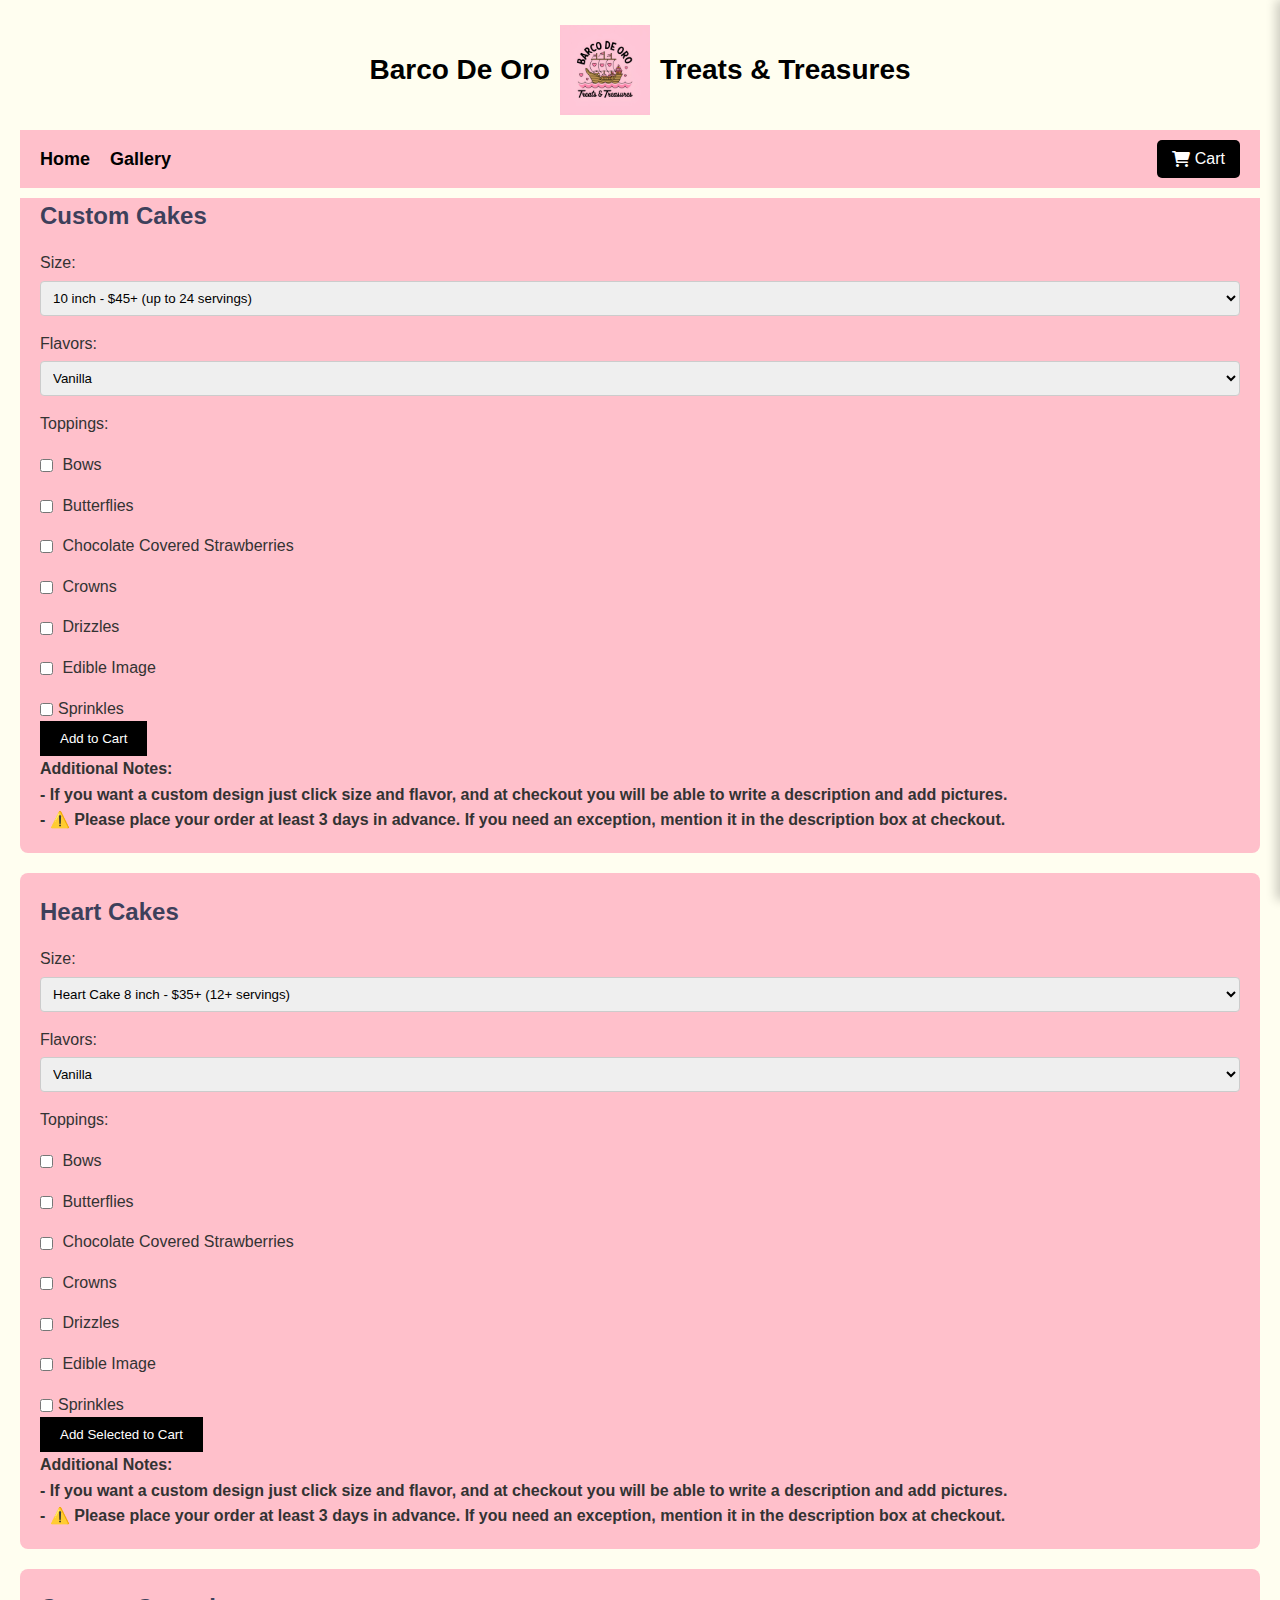
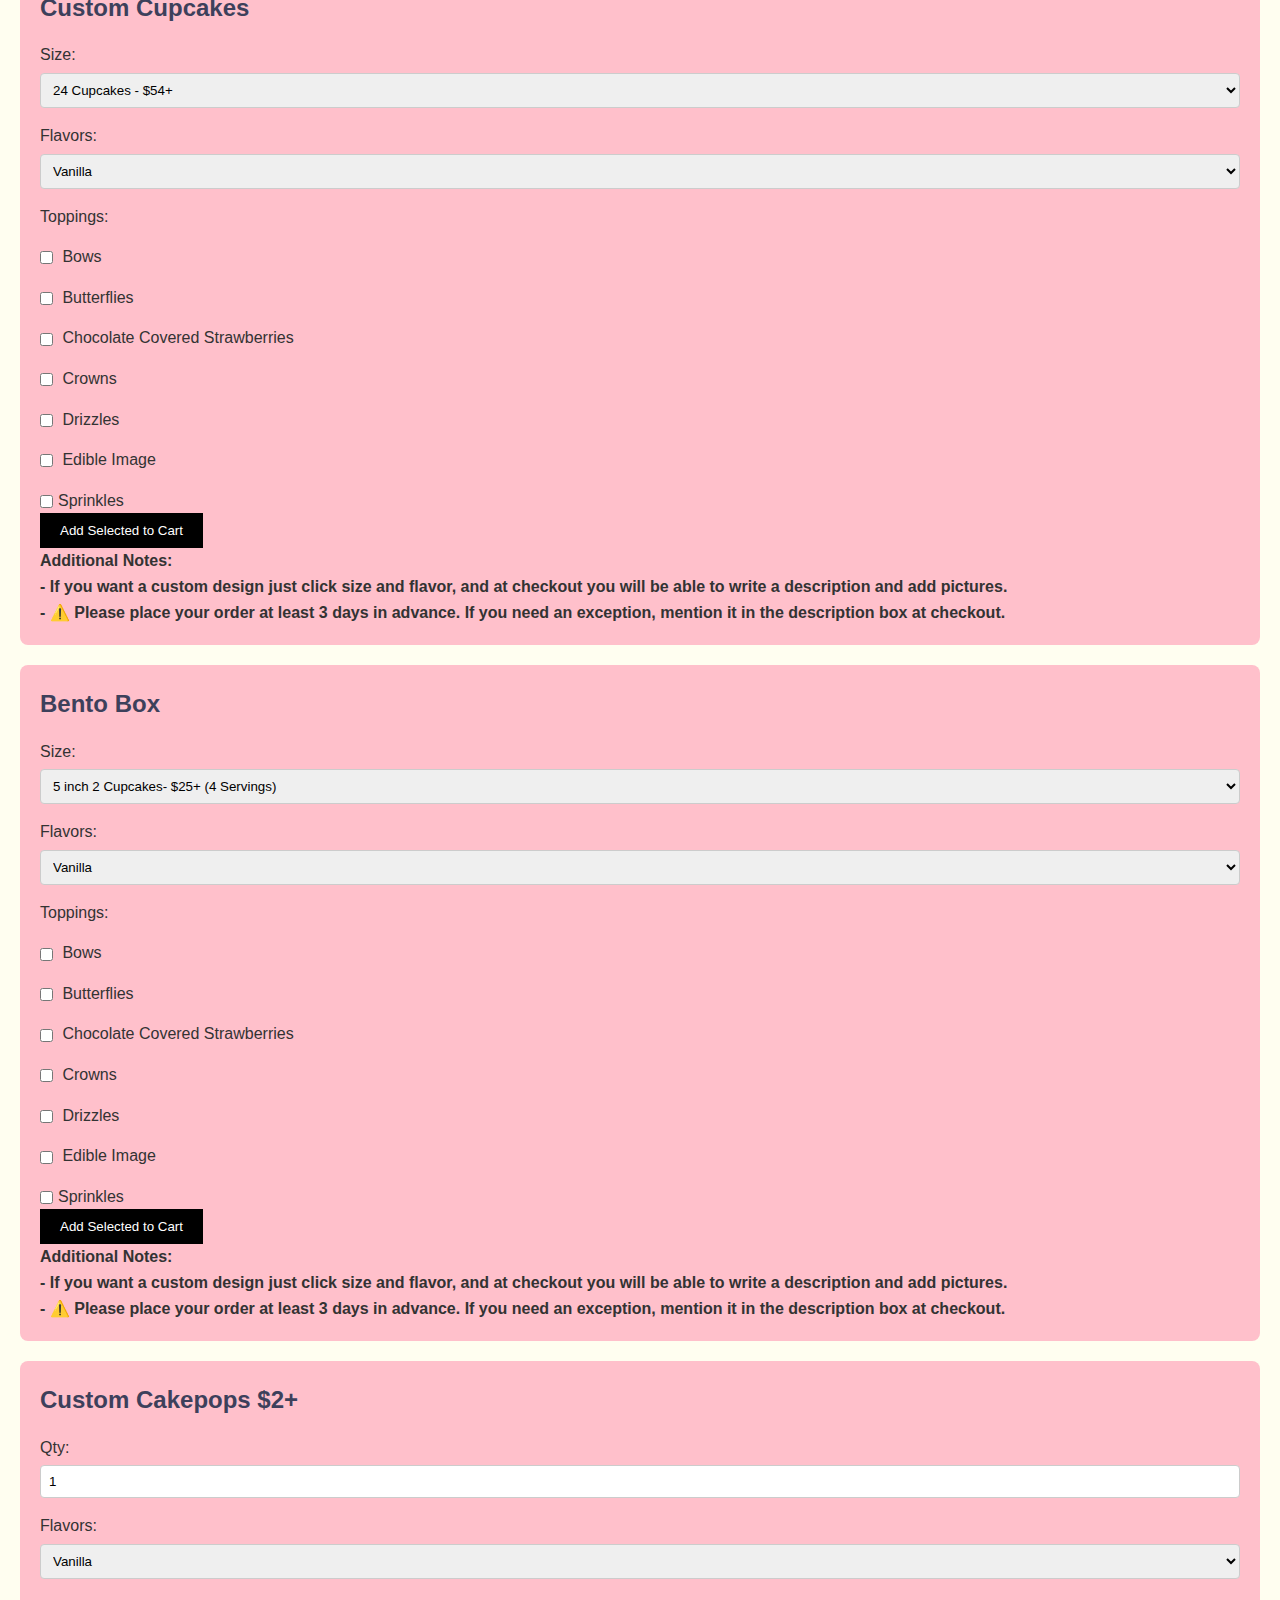
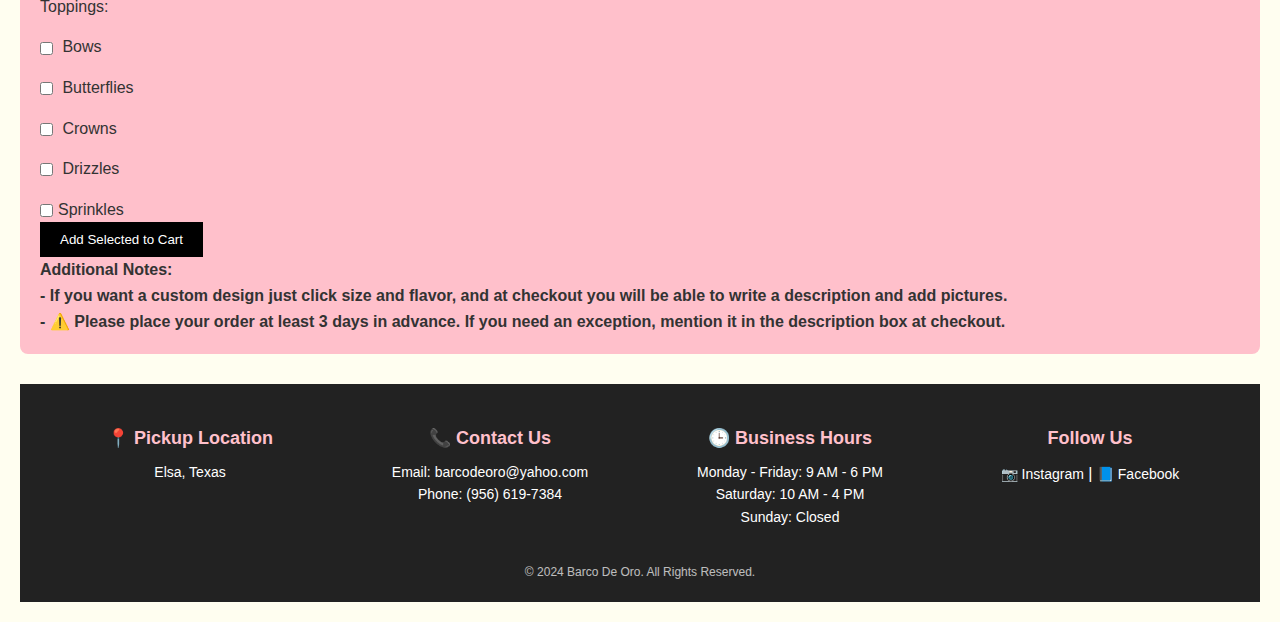
==== commit 63b5c1be: "Updated files with latest changes." ====
--- a/index.html
+++ b/index.html
@@ -3,31 +3,41 @@
 <head>
     <meta charset="UTF-8">
     <meta name="viewport" content="width=device-width, initial-scale=1.0">
-    <title>Cafe Menu</title>
+    <title>Barco De Oro Treats & Treasures</title>
     <link rel="stylesheet" href="styles.css">
     <link rel="stylesheet" href="https://cdnjs.cloudflare.com/ajax/libs/font-awesome/6.0.0-beta3/css/all.min.css">
+    <link rel="icon" type="image/x-icon" href="favicon.ico">
 </head>
 <body>
-    <header>
-        <img src="logo.jpg" alt="Barco De Oro" class="logo-image">
-        <h1>Welcome to Barco De Oro</h1>
+    <header id="header-container">
+        <div class="header-top">
+            <h1 class="header-text">Barco De Oro</h1>
+            <img src="logo.jpg" alt="Barco De Oro Logo" class="logo-image">
+            <h1 class="header-text">Treats & Treasures</h1>
+        </div>
+    
+        <nav id="navbar">
+            <ul class="nav-links">
+                <li><a href="index.html">Home</a></li>
+                <li><a href="gallery.html">Gallery</a></li>
+            </ul>
+    
+            <button id="cartButton" onclick="toggleCartDisplay()">
+                <i class="fas fa-shopping-cart"></i> Cart
+            </button>
+        </nav>
     </header>
-    <nav class="navbar">
-        <ul class="nav-links">
-            <li><a href="index.html">Home</a></li>
-            <li><a href="gallery.html">Gallery</a></li>
-        </ul>
-        <button id="cartButton" onclick="toggleCartDisplay()">
-            <i class="fas fa-shopping-cart"></i> Cart
-        </button>
-    </nav>
-    
-
-    <div id="cart" style="display: none;">
+    
+    
+    <div id="cart" class="cart-container">
+        <button id="closeCart" class="close-cart">&times;</button>  <!-- ✖ Close button -->
         <h2>Your Cart</h2>
         <ul id="cartItems"></ul>
-        <p><span id="totalPrice">0</span></p>
-        <button id="checkoutButton" onclick="location.href='checkout.html'">Checkout</button>
+        <div class="cart-footer"> 
+            <p><span id="totalPrice">Estimated Total: $0</span></p>
+            <button id="checkoutButton" onclick="location.href='checkout.html'">Checkout</button>
+        </div>
+        
     </div>
 
     <section id="messages">
@@ -210,7 +220,7 @@
     </section>
 
     <section id="cakepops" class="name">
-        <h2>Custom Cakepops</h2>
+        <h2>Custom Cakepops $2+</h2>
         <div>
             <label for="cakepop-quantity">Qty:</label>
             <input type="number" id="cakepop-quantity" min="1" value="1">
@@ -269,8 +279,8 @@
             </div>
             <div class="footer-section">
                 <h3>Follow Us</h3>
-                <a href="https://www.instagram.com/yourbusiness" target="_blank">📷 Instagram</a> |
-                <a href="https://www.facebook.com/yourbusiness" target="_blank">📘 Facebook</a>
+                <a href="https://www.instagram.com/ibarco777?igsh=cGZzaWlmcml4NjZm&utm source=qr" target="_blank">📷 Instagram</a> |
+                <a href="https://www.facebook.com/people/Irene-Barco/61555884586750/" target="_blank">📘 Facebook</a>
             </div>
         </div>
         <p class="footer-bottom">© 2024 Barco De Oro. All Rights Reserved.</p>
--- a/styles.css
+++ b/styles.css
@@ -1,5 +1,10 @@
 /* Responsive Design */
 @media (max-width: 768px) {
+    #cartButton {
+        max-width: 100px; /* Smaller button on smaller screens */
+        font-size: 14px; /* Slightly smaller text */
+        padding: 8px 12px;
+    }
     nav ul li {
         display: block; /* Stack the navigation items on smaller screens */
         margin-top: 10px;
@@ -34,35 +39,77 @@
     text-align: center;
 }
 
-/* Navbar */
-.navbar {
-    display: flex;
-    justify-content: space-between; /* Distributes items evenly */
+/* Make the entire header flexbox for alignment */
+#header-container {
+    position: fixed;
+    top: 0;
+    left: 0;
+    width: 100%;
+    z-index: 1000;
+    background-color: #fffef0;
+    transition: top 0.3s ease-in-out; /* Smooth movement */
+}
+
+/* Center logo and text */
+.header-top {
+    display: flex;
     align-items: center;
-    background-color: #f2f2f2;
-    padding: 10px;
+    justify-content: center;
+    gap: 10px; /* Adjust spacing between text and logo */
+    padding: 15px 0;
+}
+
+/* Adjust logo size */
+.logo-image {
+    width: 90px; /* Adjust as needed */
+    height: auto;
+}
+
+/* Style header text */
+.header-text {
+    color: black;
+    font-size: 28px;
+    font-weight: bold;
+}
+
+/* Navbar positioned below */
+#navbar {
+    display: flex;
+    justify-content: space-between; /* Keep items spaced */
+    align-items: center;
     width: 100%;
-}
-
-.navbar ul {
-    list-style-type: none;
-    display: flex;
+    padding: 10px 20px;
+    background-color: pink; /* Navbar background */
+}
+
+/* Navigation links on the left */
+.nav-links {
+    display: flex;
+    list-style: none;
     gap: 20px;
-    margin: 0;
     padding: 0;
 }
 
-.navbar li {
+.nav-links li {
     display: inline;
 }
 
-.navbar a {
+.nav-links a {
     text-decoration: none;
+    font-size: 18px;
+    font-weight: bold;
     color: black;
-    font-size: 16px;
-    font-weight: bold;
-}
-
+}
+
+/* Cart Button stays on the right */
+#cartButton {
+    background-color: pink;
+    color: white;
+    padding: 8px 15px;
+    border: none;
+    cursor: pointer;
+    border-radius: 5px;
+}
 
 button {
     background-color: black; /* A deep teal background */
@@ -112,23 +159,48 @@
 }
 
 /* Cart */
-#cart {
-    display: none; /* ✅ Hide cart initially */
+.cart-container {
+    position: fixed;
+    top: 0;
+    right: -350px; /* Start hidden */
+    width: 350px;
+    height: 100%;
+    background: white;
+    box-shadow: -4px 0 10px rgba(0, 0, 0, 0.2);
+    padding: 20px;
+    overflow-y: auto;
+    transition: right 0.3s ease-in-out;
+    z-index: 1000;
+}
+
+.cart-container.show {
+    right: 0; /* Slide in */
+}
+
+.close-cart {
     position: absolute;
-    right: 20px;
-    top: 50px;
-    background: white;
-    padding: 15px;
-    border-radius: 5px;
-    box-shadow: 0 0 10px rgba(0, 0, 0, 0.2);
-    z-index: 1000;
-}
-
+    top: 10px;
+    right: 15px;
+    font-size: 24px;
+    color: black; /* Change to black or any visible color */
+    background: none;
+    border: none;
+    cursor: pointer;
+    font-weight: bold;
+    transition: color 0.2s ease-in-out;
+}
+
+.close-cart:hover {
+    color: red; /* Change color on hover for better UX */
+    background: none;
+}
 
 #cartButton {
     display: flex;
     align-items: center;
     justify-content: center;
+    width: auto;
+    max-width: 120px;
     padding: 10px 15px;
     background-color: black;
     color: white;
@@ -146,6 +218,42 @@
 
 #cartButton:hover {
     background-color: #444;
+}
+
+#cartItems {
+    list-style-position: inside; /* Ensures bullet points stay inside the container */    
+}
+
+#cartItems li {
+    padding-left: 10px; /* Adds more space between bullet points and text */
+}
+
+/* Ensure total price and checkout button are aligned properly */
+.cart-footer {
+    display: flex;
+    justify-content: space-between; /* Push total left, checkout right */
+    align-items: center;
+    width: 100%;
+    padding-top: 10px;
+}
+
+/* Adjust total price alignment */
+#totalPrice {
+    font-weight: bold;
+    flex-grow: 1; /* Pushes total to the left */
+    margin-right: 10px;
+}
+
+/* Style the checkout button */
+#checkoutButton {
+    background-color: black;
+    color: white;
+    padding: 8px 15px;
+    text-decoration: none;
+    border-radius: 5px;
+    border: none;
+    cursor: pointer;
+    text-align: right;
 }
 
 button.delete-button {
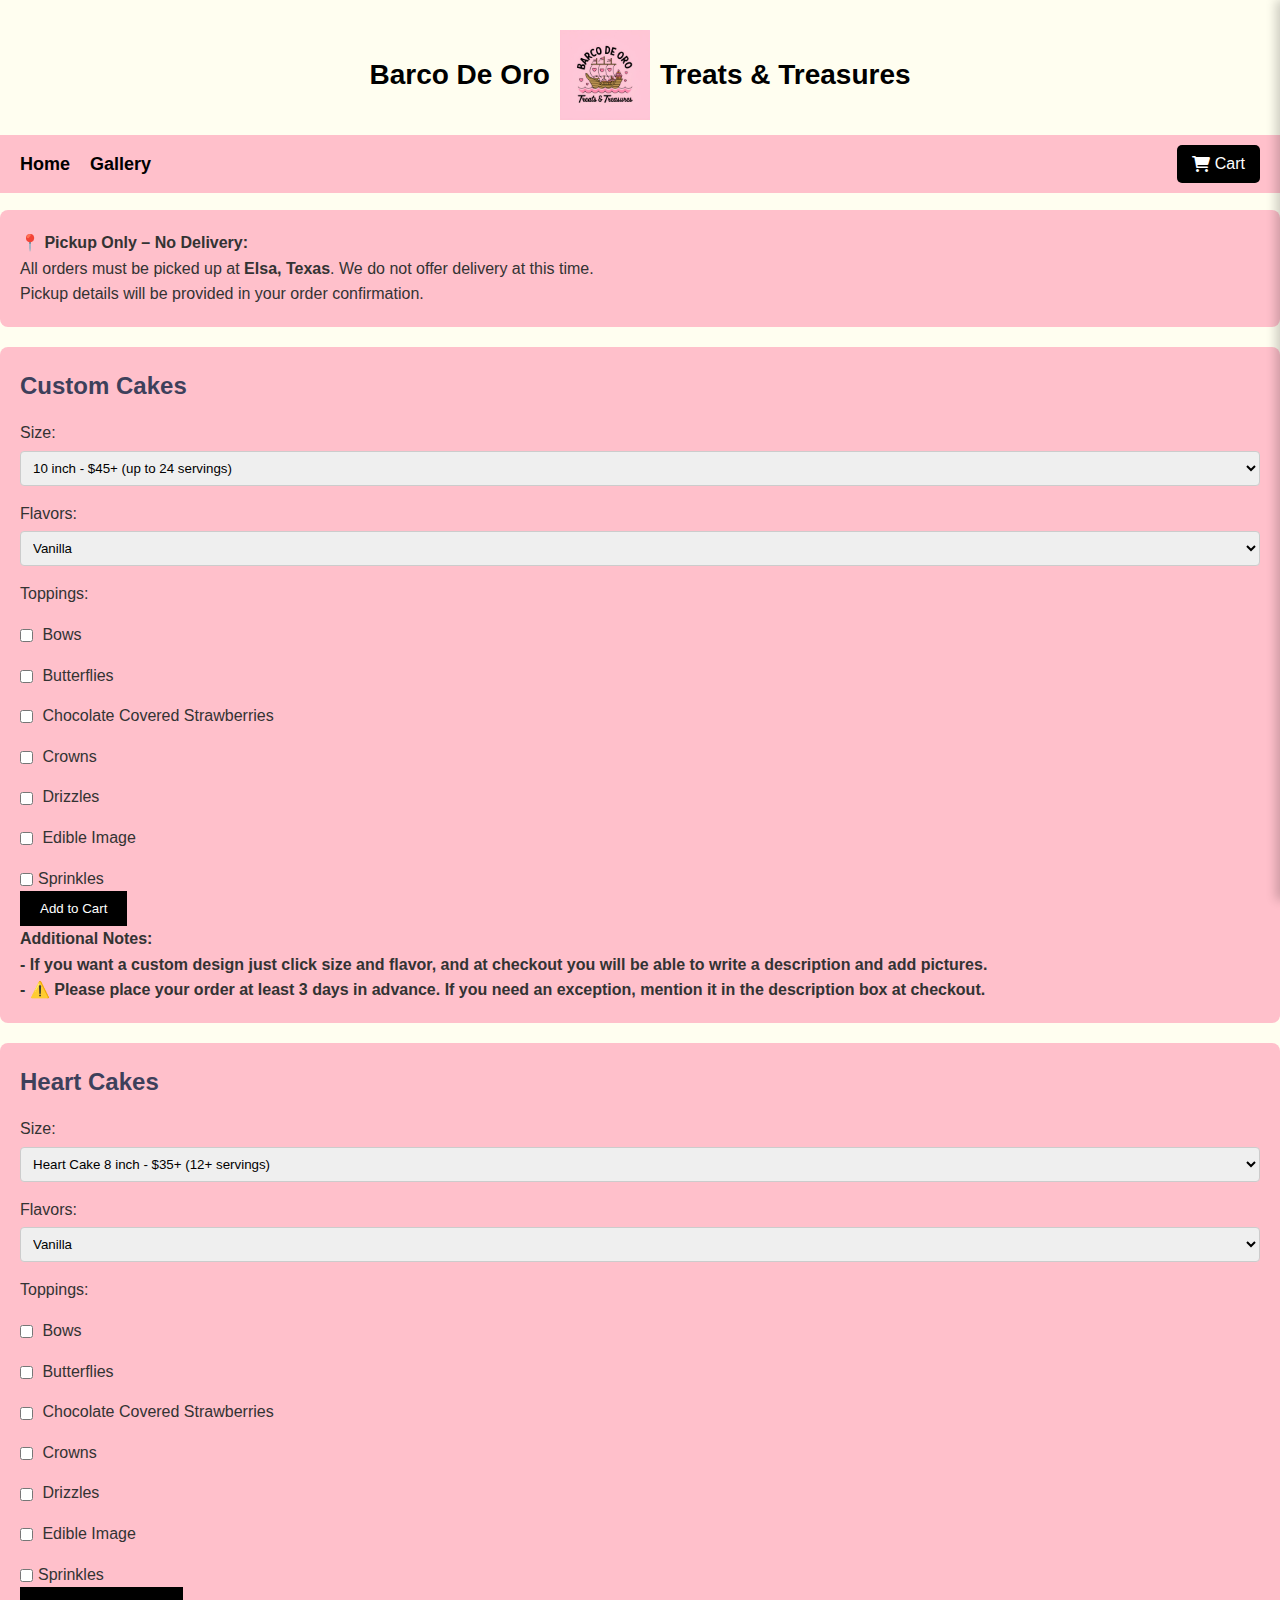
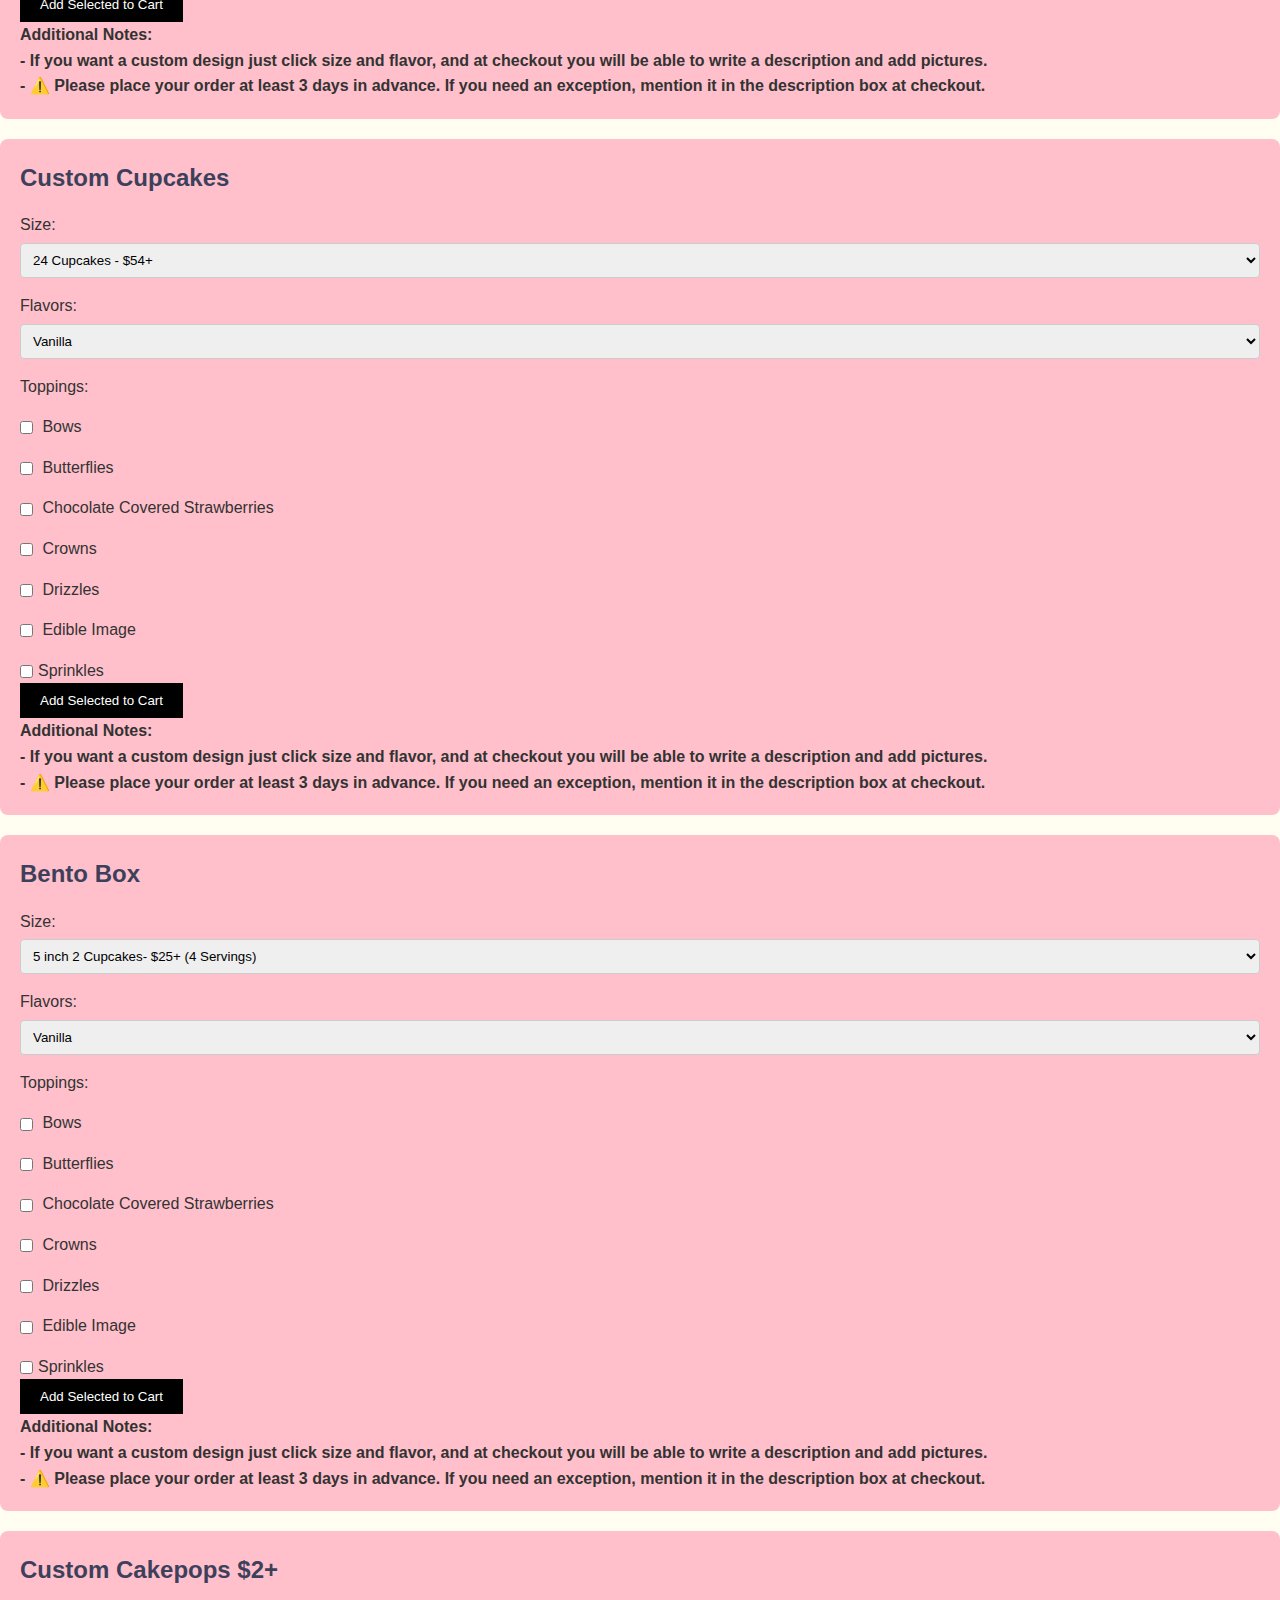
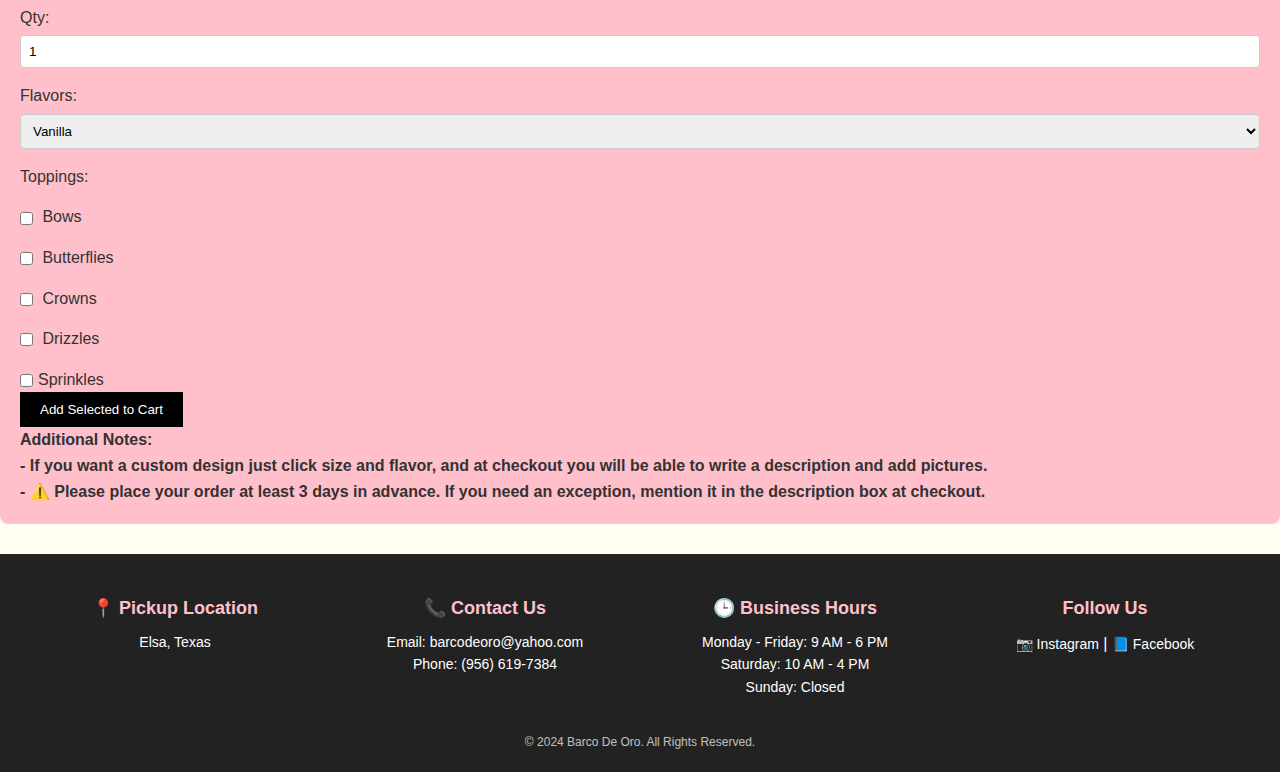
==== commit 6ff1d756: "Updated styles.css" ====
--- a/index.html
+++ b/index.html
@@ -29,15 +29,16 @@
     </header>
     
     
-    <div id="cart" class="cart-container">
-        <button id="closeCart" class="close-cart">&times;</button>  <!-- ✖ Close button -->
-        <h2>Your Cart</h2>
+    <div id="cart">
+        <div class="cart-container"> 
+        <button id="closeCart">X</button>  <!-- ✖ Close button -->
+        <p><span id="yourCart">Your Cart</span></p>
         <ul id="cartItems"></ul>
+        </div>
         <div class="cart-footer"> 
             <p><span id="totalPrice">Estimated Total: $0</span></p>
             <button id="checkoutButton" onclick="location.href='checkout.html'">Checkout</button>
         </div>
-        
     </div>
 
     <section id="messages">
--- a/styles.css
+++ b/styles.css
@@ -14,6 +14,24 @@
         width: 100%; /* Full width for better mobile usability */
     }
 }
+
+/* ✅ Responsive: Shrinks on smaller screens */
+@media (max-width: 600px) {
+    .checkout-button {
+        max-width: 150px; /* Shrinks at smaller screens */
+        font-size: 14px;
+        padding: 8px;
+    }
+}
+
+@media (max-width: 400px) {
+    .checkout-button {
+        max-width: 120px; /* Shrinks even more for extra small screens */
+        font-size: 12px;
+        padding: 6px;
+    }
+}
+
 /* Basic reset to remove padding, margin, and set box-sizing */
 * {
     margin: 0;
@@ -30,7 +48,7 @@
     background-color: #fffef0; /* A light cream background */
     color: #333; /* Dark grey text for readability */
     line-height: 1.6;
-    padding: 20px;
+    padding-top: 190px;
 }
 
 header, footer {
@@ -42,12 +60,15 @@
 /* Make the entire header flexbox for alignment */
 #header-container {
     position: fixed;
-    top: 0;
+    top: 0; /* Keep at the very top */
     left: 0;
     width: 100%;
+    background: #fffef0;
+    color: white;
+    text-align: center;
+    padding: 15px 0;
+    transition: top 0.4s ease-in-out;
     z-index: 1000;
-    background-color: #fffef0;
-    transition: top 0.3s ease-in-out; /* Smooth movement */
 }
 
 /* Center logo and text */
@@ -159,7 +180,7 @@
 }
 
 /* Cart */
-.cart-container {
+#cart {
     position: fixed;
     top: 0;
     right: -350px; /* Start hidden */
@@ -173,26 +194,44 @@
     z-index: 1000;
 }
 
-.cart-container.show {
+#cart.show {
     right: 0; /* Slide in */
 }
 
-.close-cart {
-    position: absolute;
-    top: 10px;
-    right: 15px;
-    font-size: 24px;
-    color: black; /* Change to black or any visible color */
-    background: none;
-    border: none;
-    cursor: pointer;
-    font-weight: bold;
-    transition: color 0.2s ease-in-out;
-}
-
-.close-cart:hover {
-    color: red; /* Change color on hover for better UX */
-    background: none;
+/* Ensure total price and checkout button are aligned properly */
+.cart-header {
+    display: flex;
+    justify-content: space-between; /* Push total left, checkout right */
+    align-items: center;
+    width: 100%;
+    padding-top: 10px;
+}
+
+/* Adjust total price alignment */
+#yourCart {
+    font-size: 30px;
+    font-weight: bold;
+    flex-grow: 1; /* Pushes total to the left */
+    margin-right: 10px;
+}
+
+/* Style the checkout button */
+#closeCart {
+    text-align: right;
+    float: right;
+    background-color: white;
+    color: black;
+    padding: 8px 15px;
+    text-decoration: none;
+    font-size: large;
+    font-weight: bold;
+    border-radius: 5px;
+    border: none;
+    width: auto;
+    cursor: pointer;
+}
+#closeCart:hover {
+    background-color: red;
 }
 
 #cartButton {
@@ -252,8 +291,12 @@
     text-decoration: none;
     border-radius: 5px;
     border: none;
+    width: auto;
     cursor: pointer;
     text-align: right;
+}
+#checkoutButton:hover {
+    background-color: green;
 }
 
 button.delete-button {
